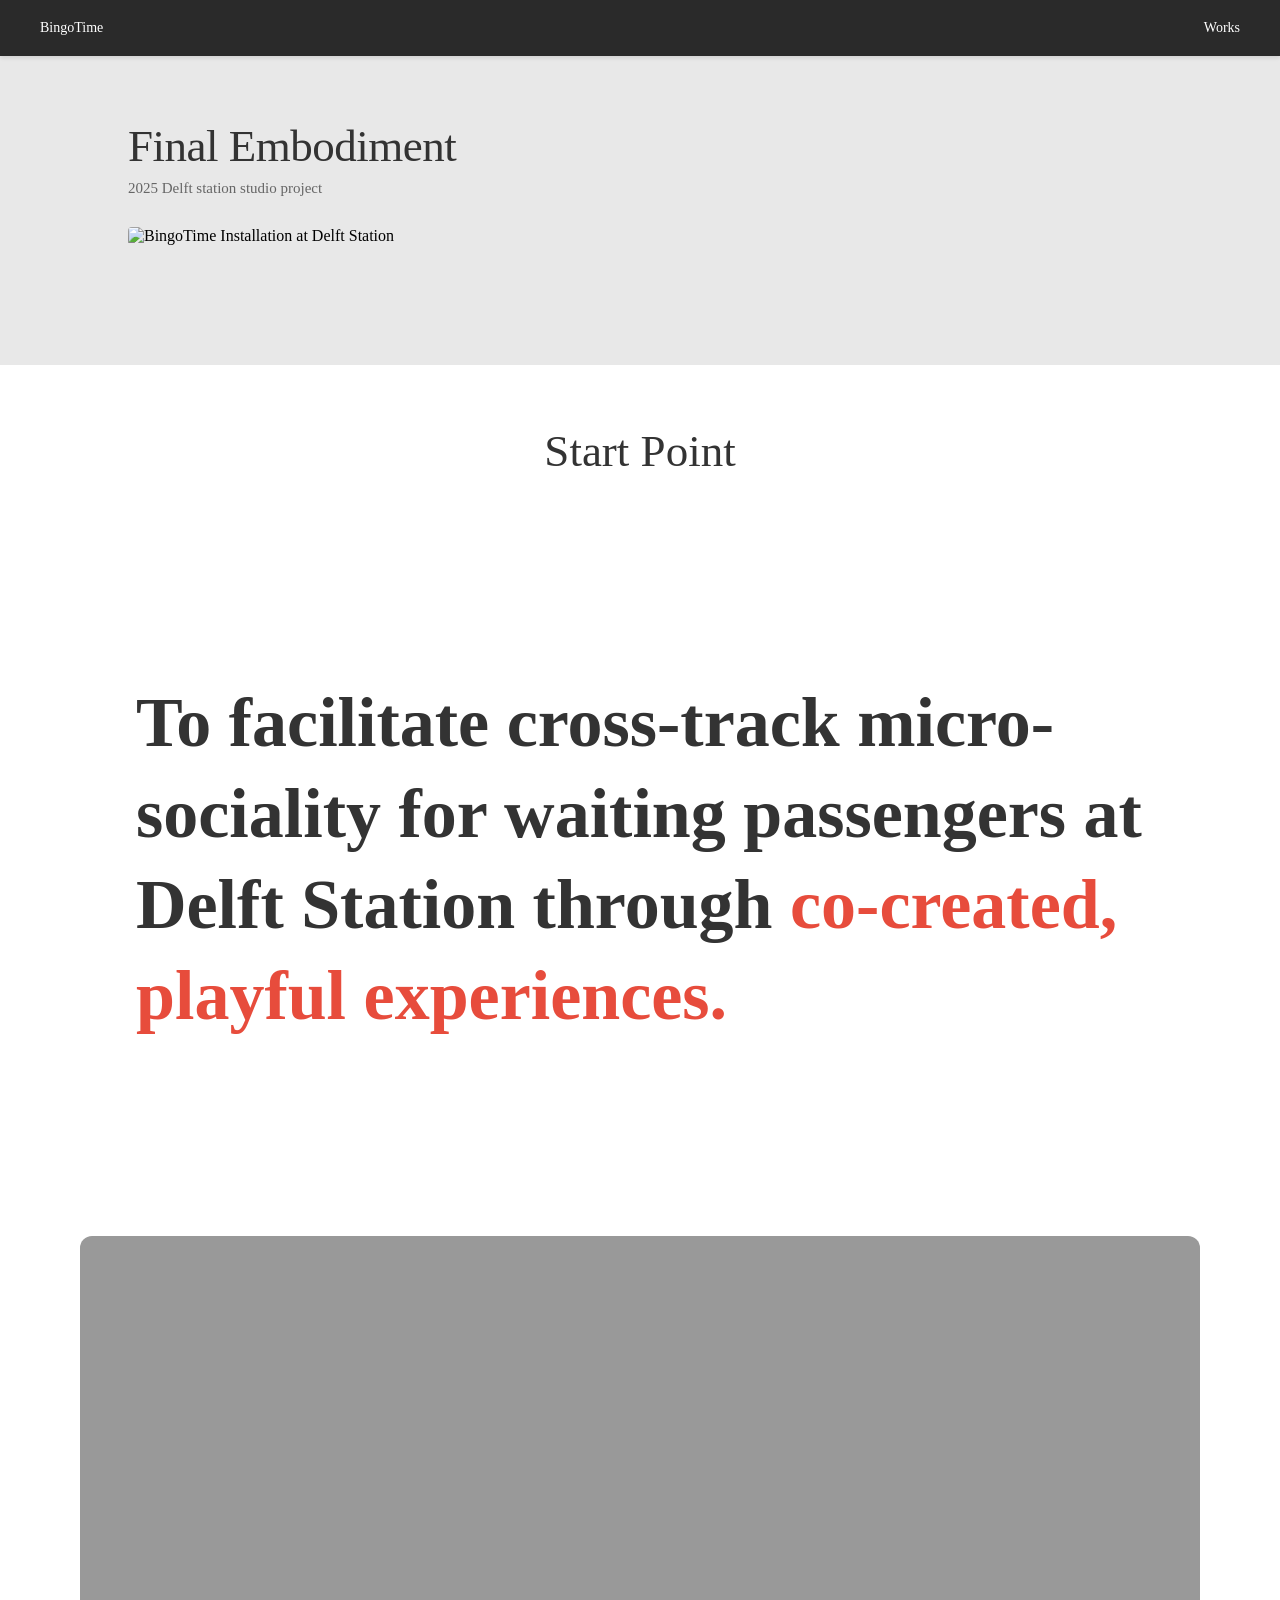
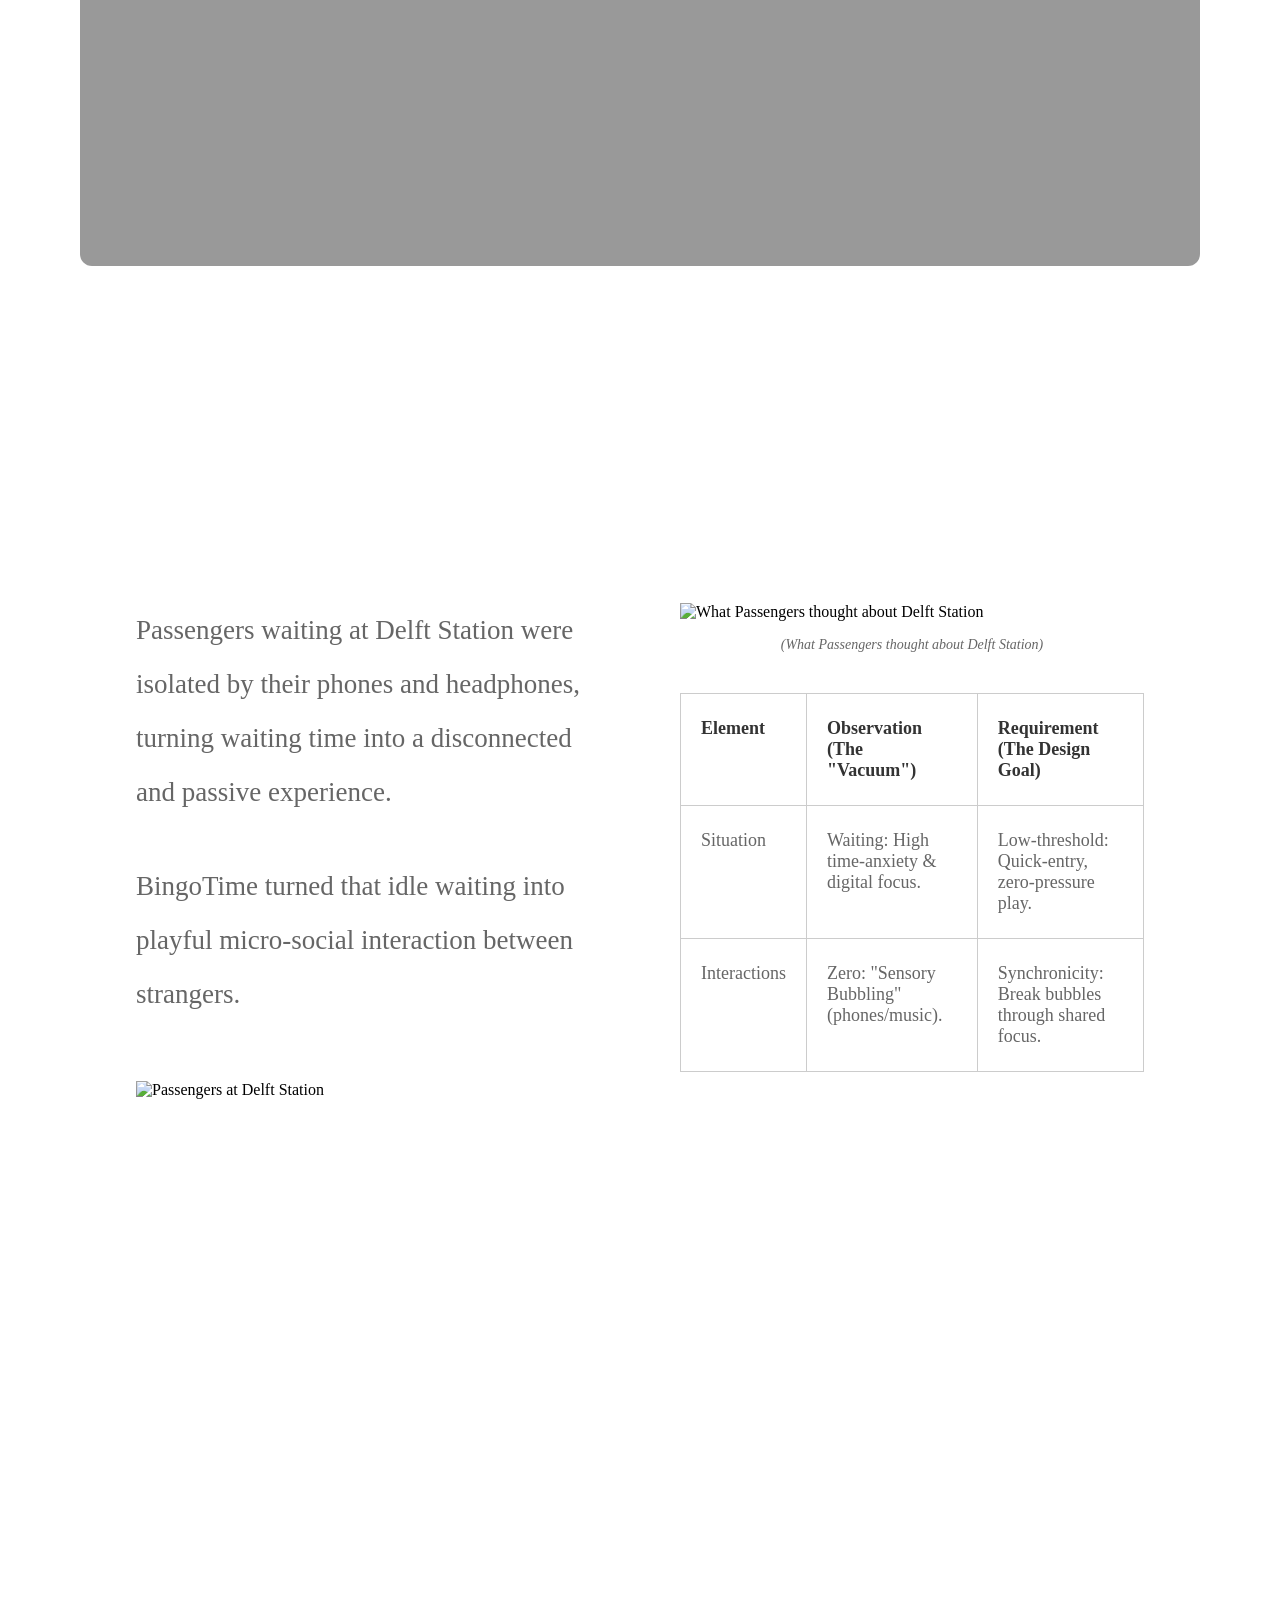
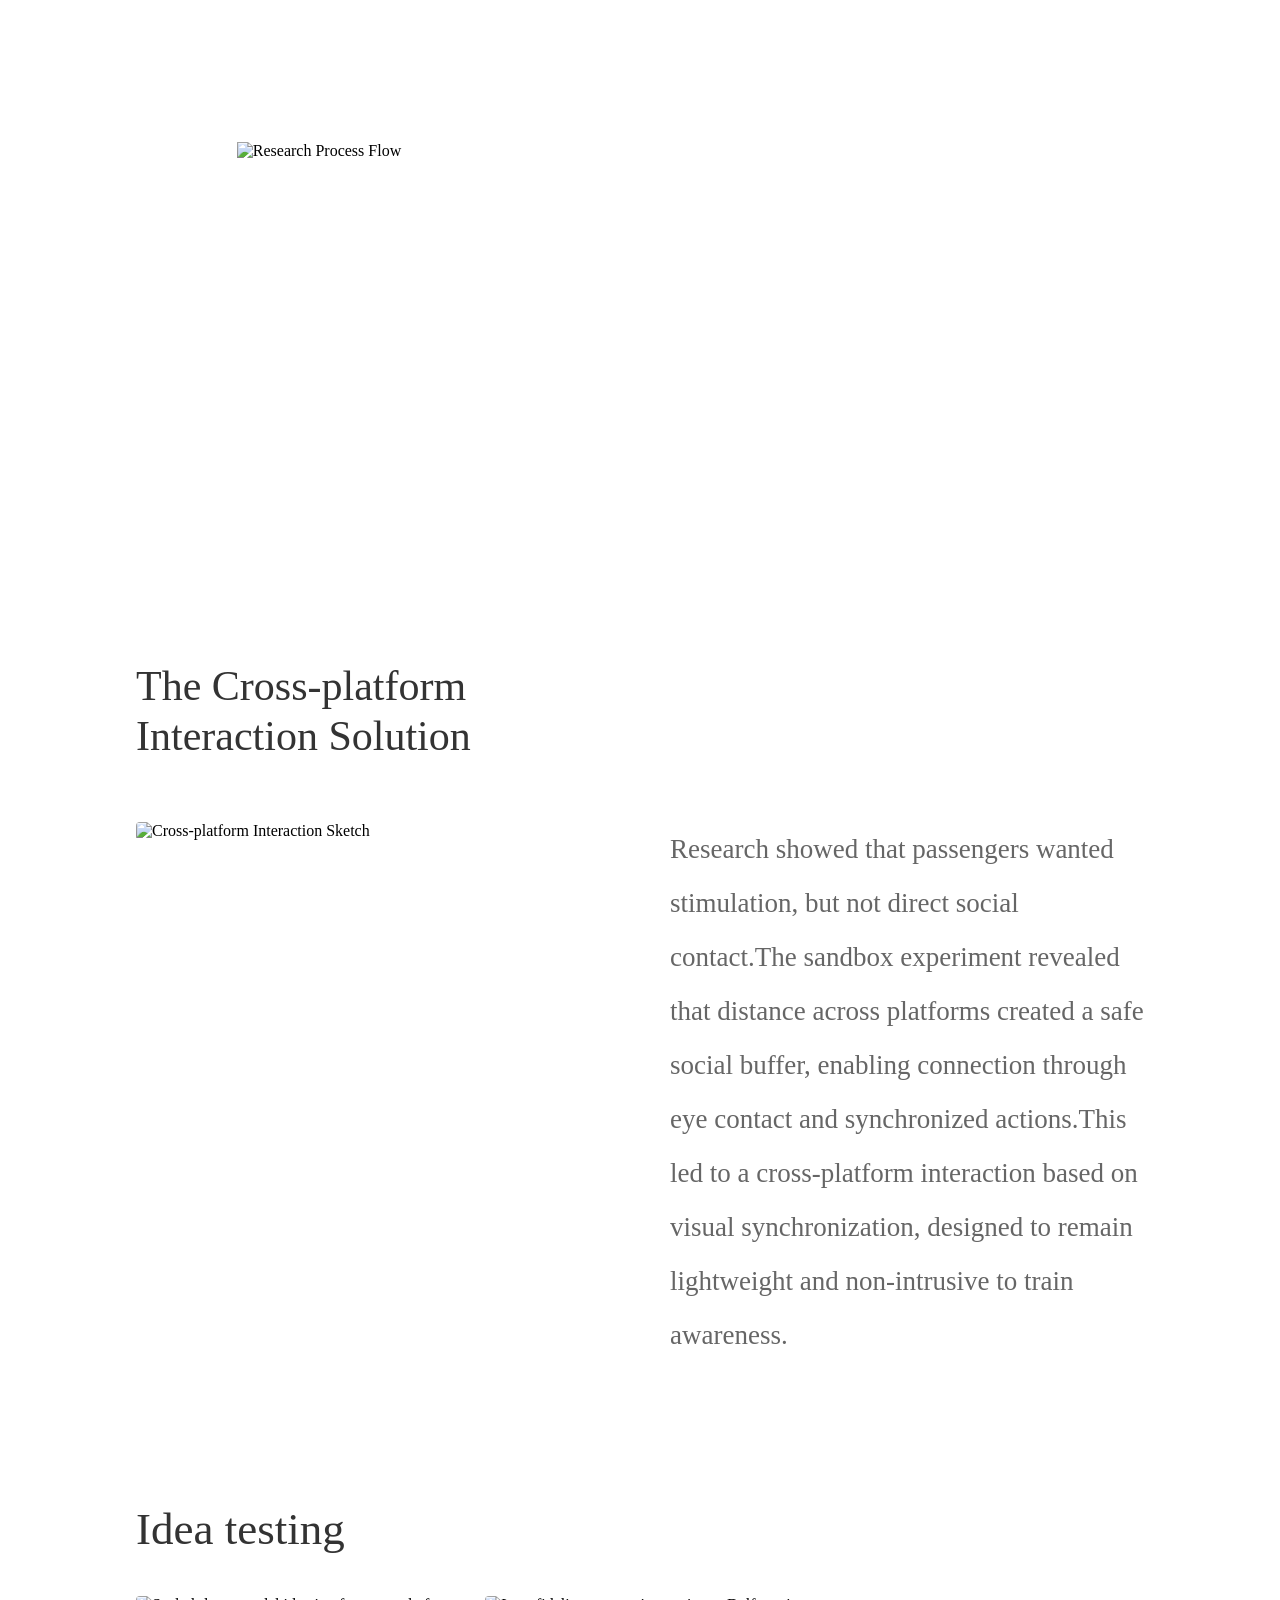
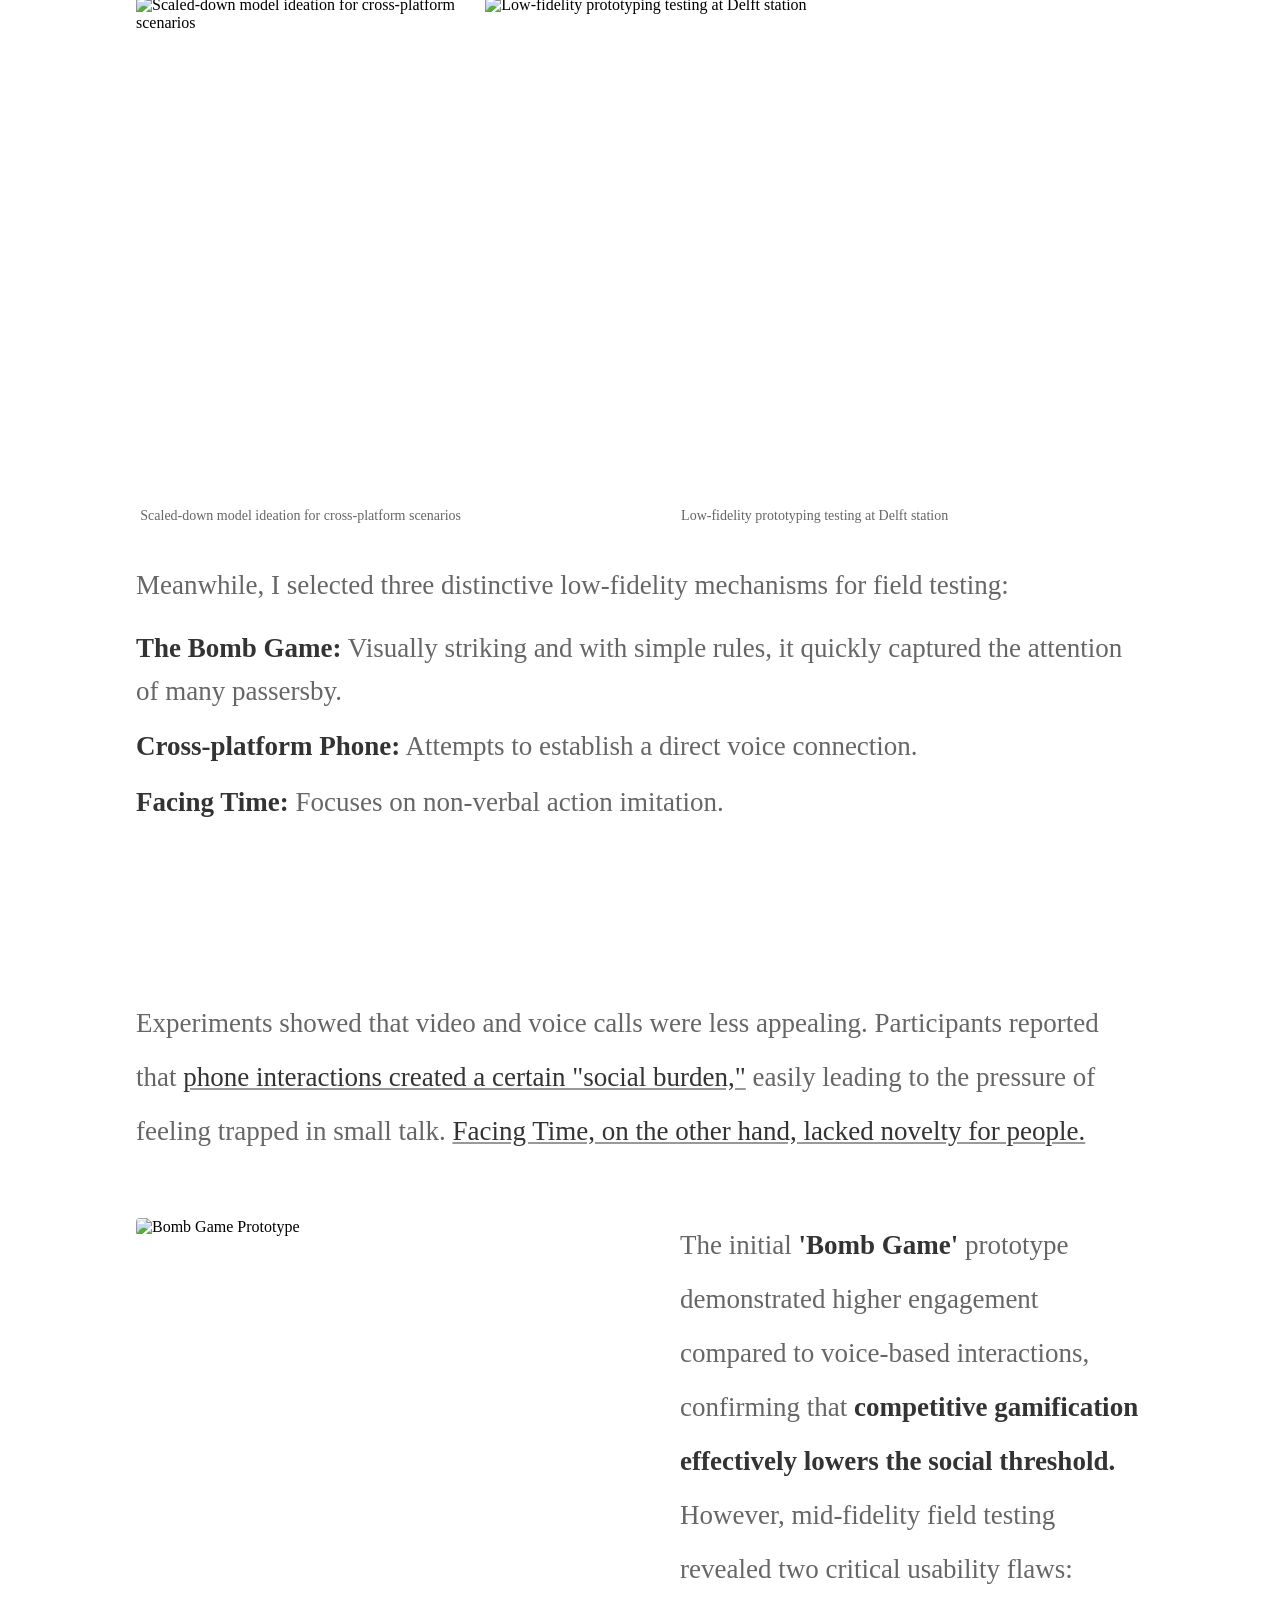
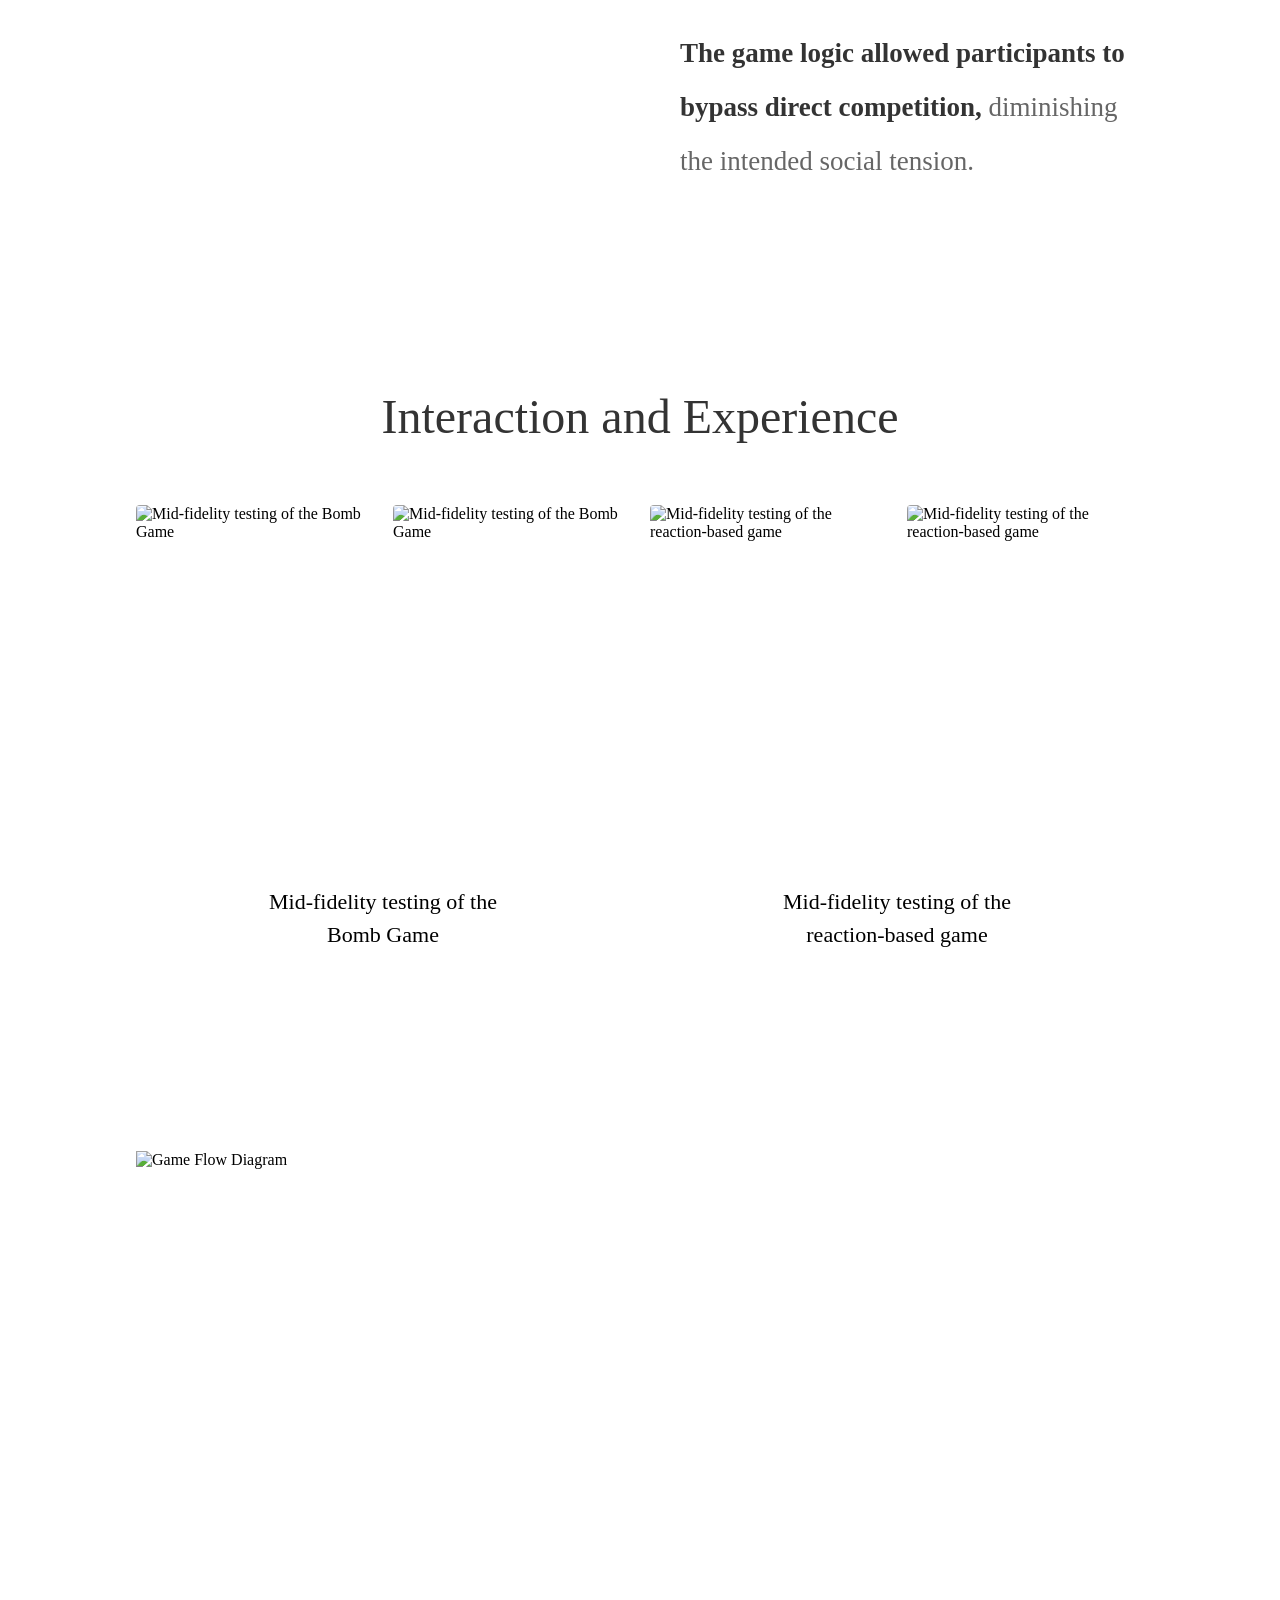
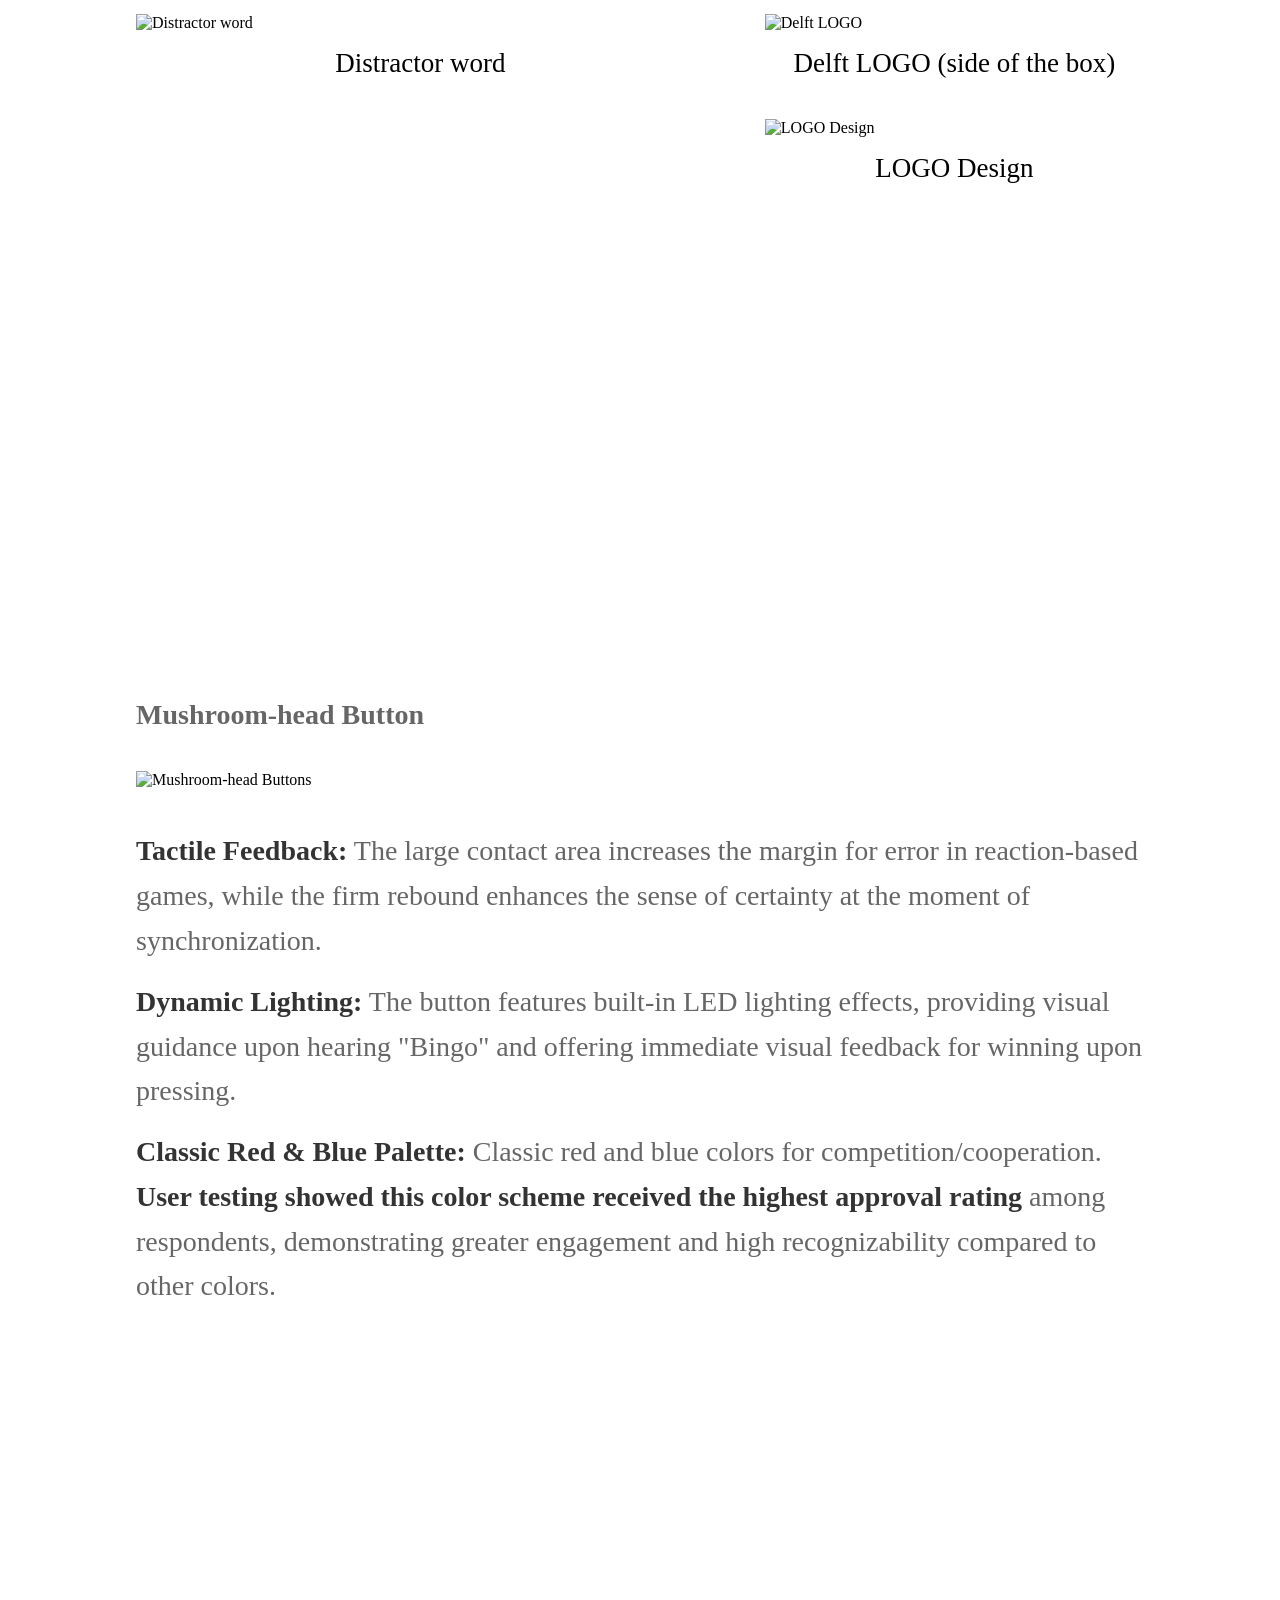
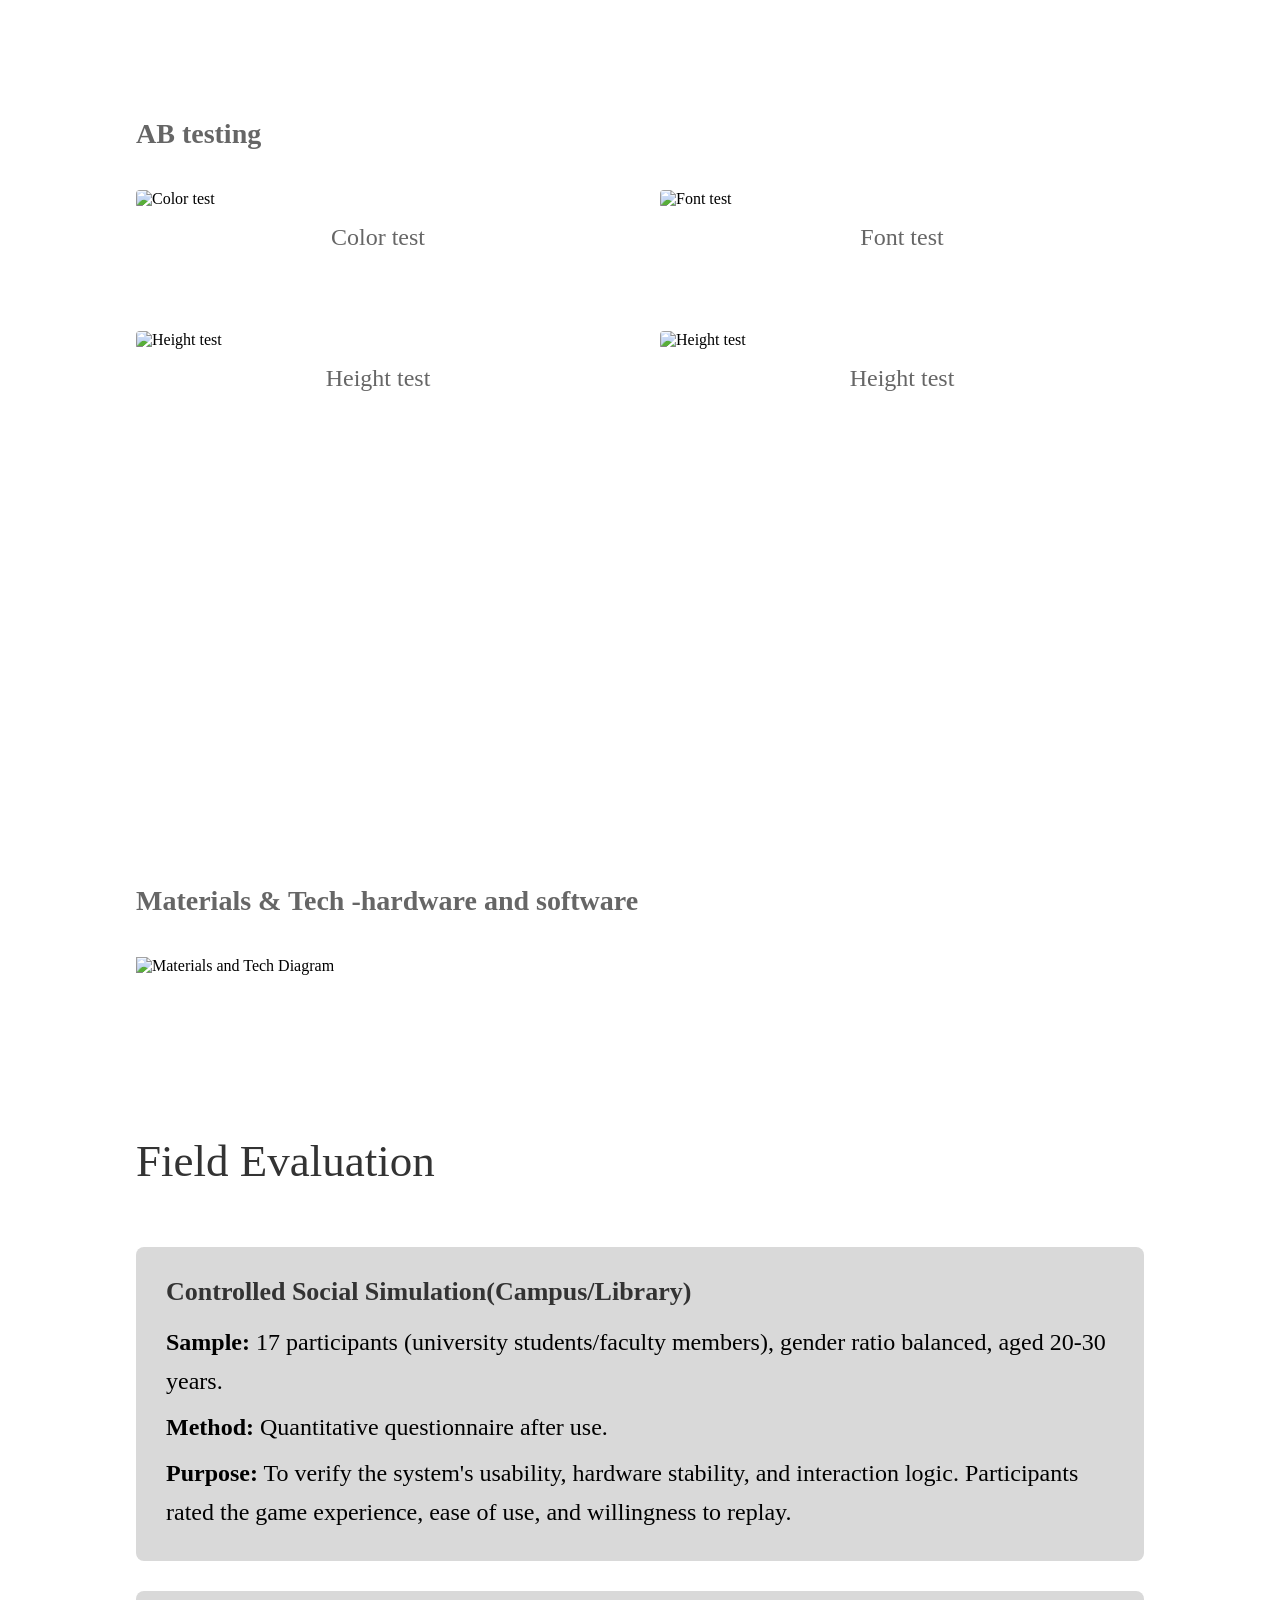
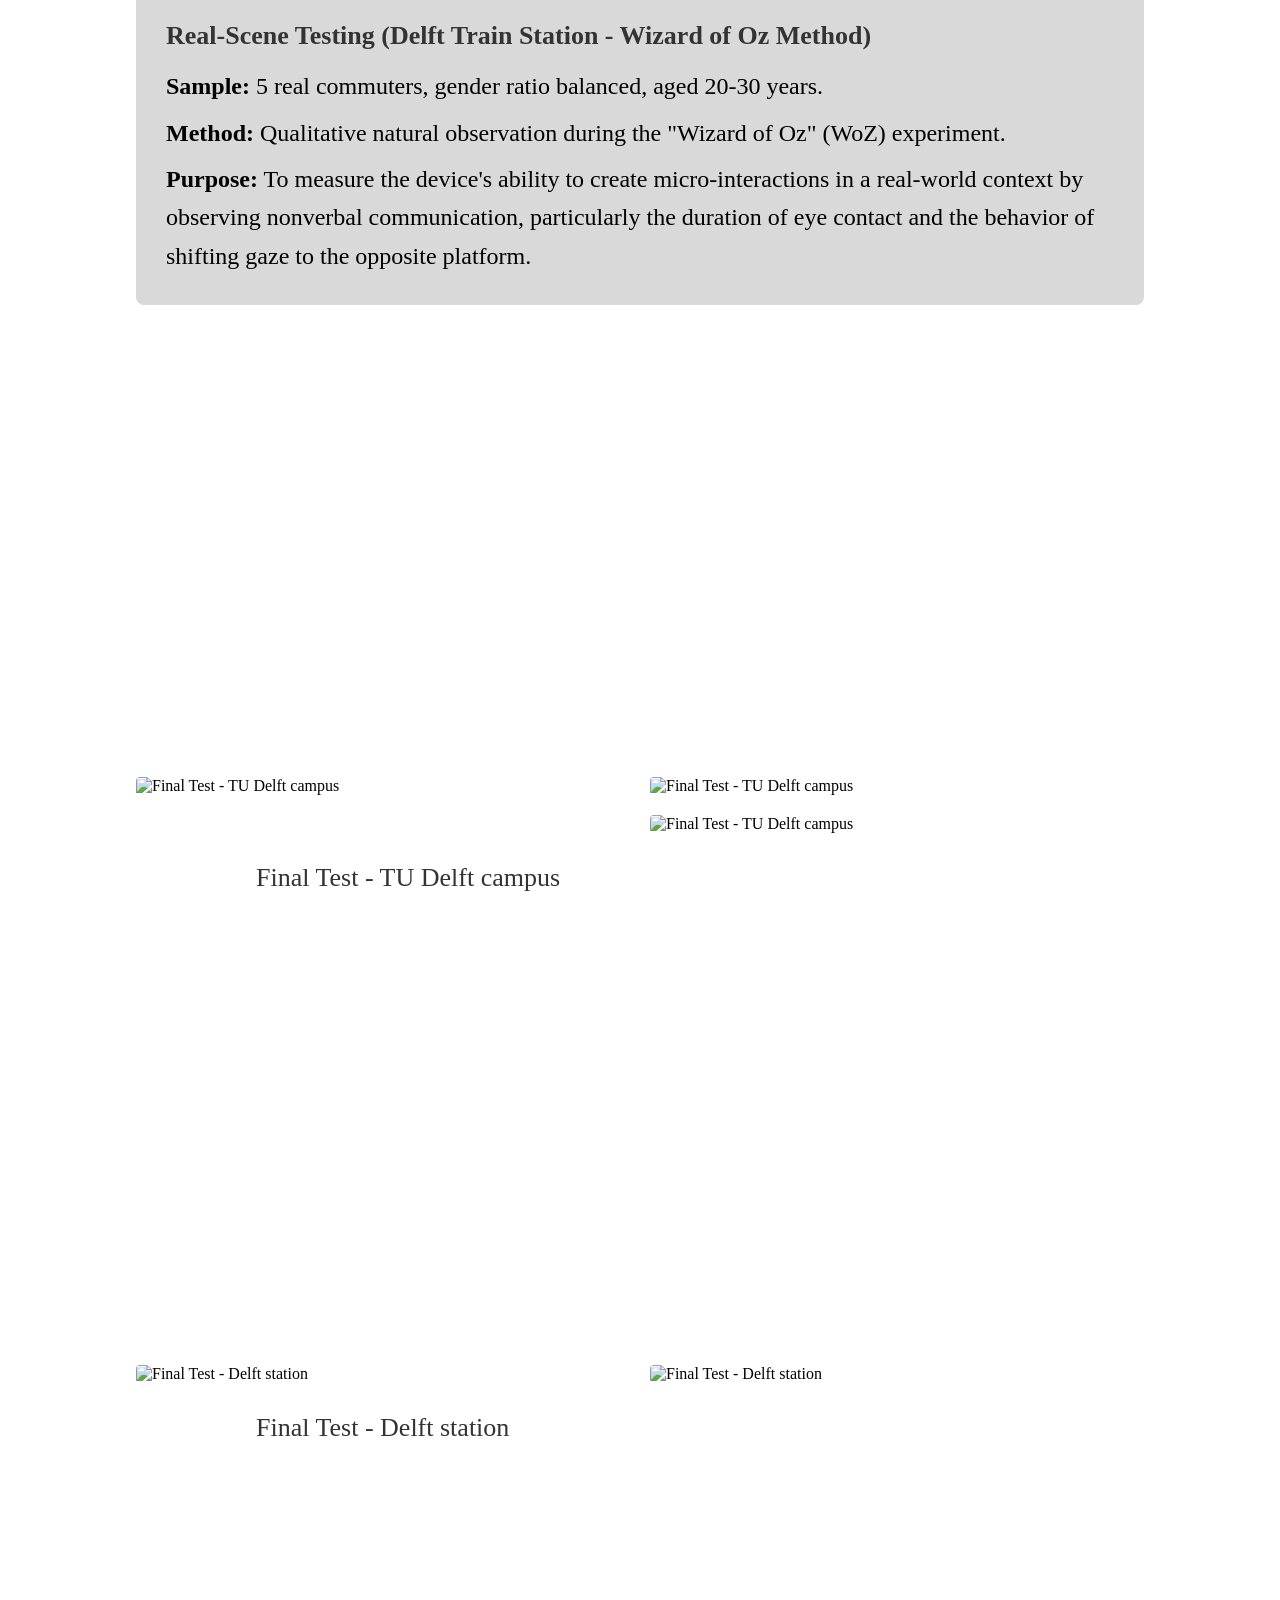
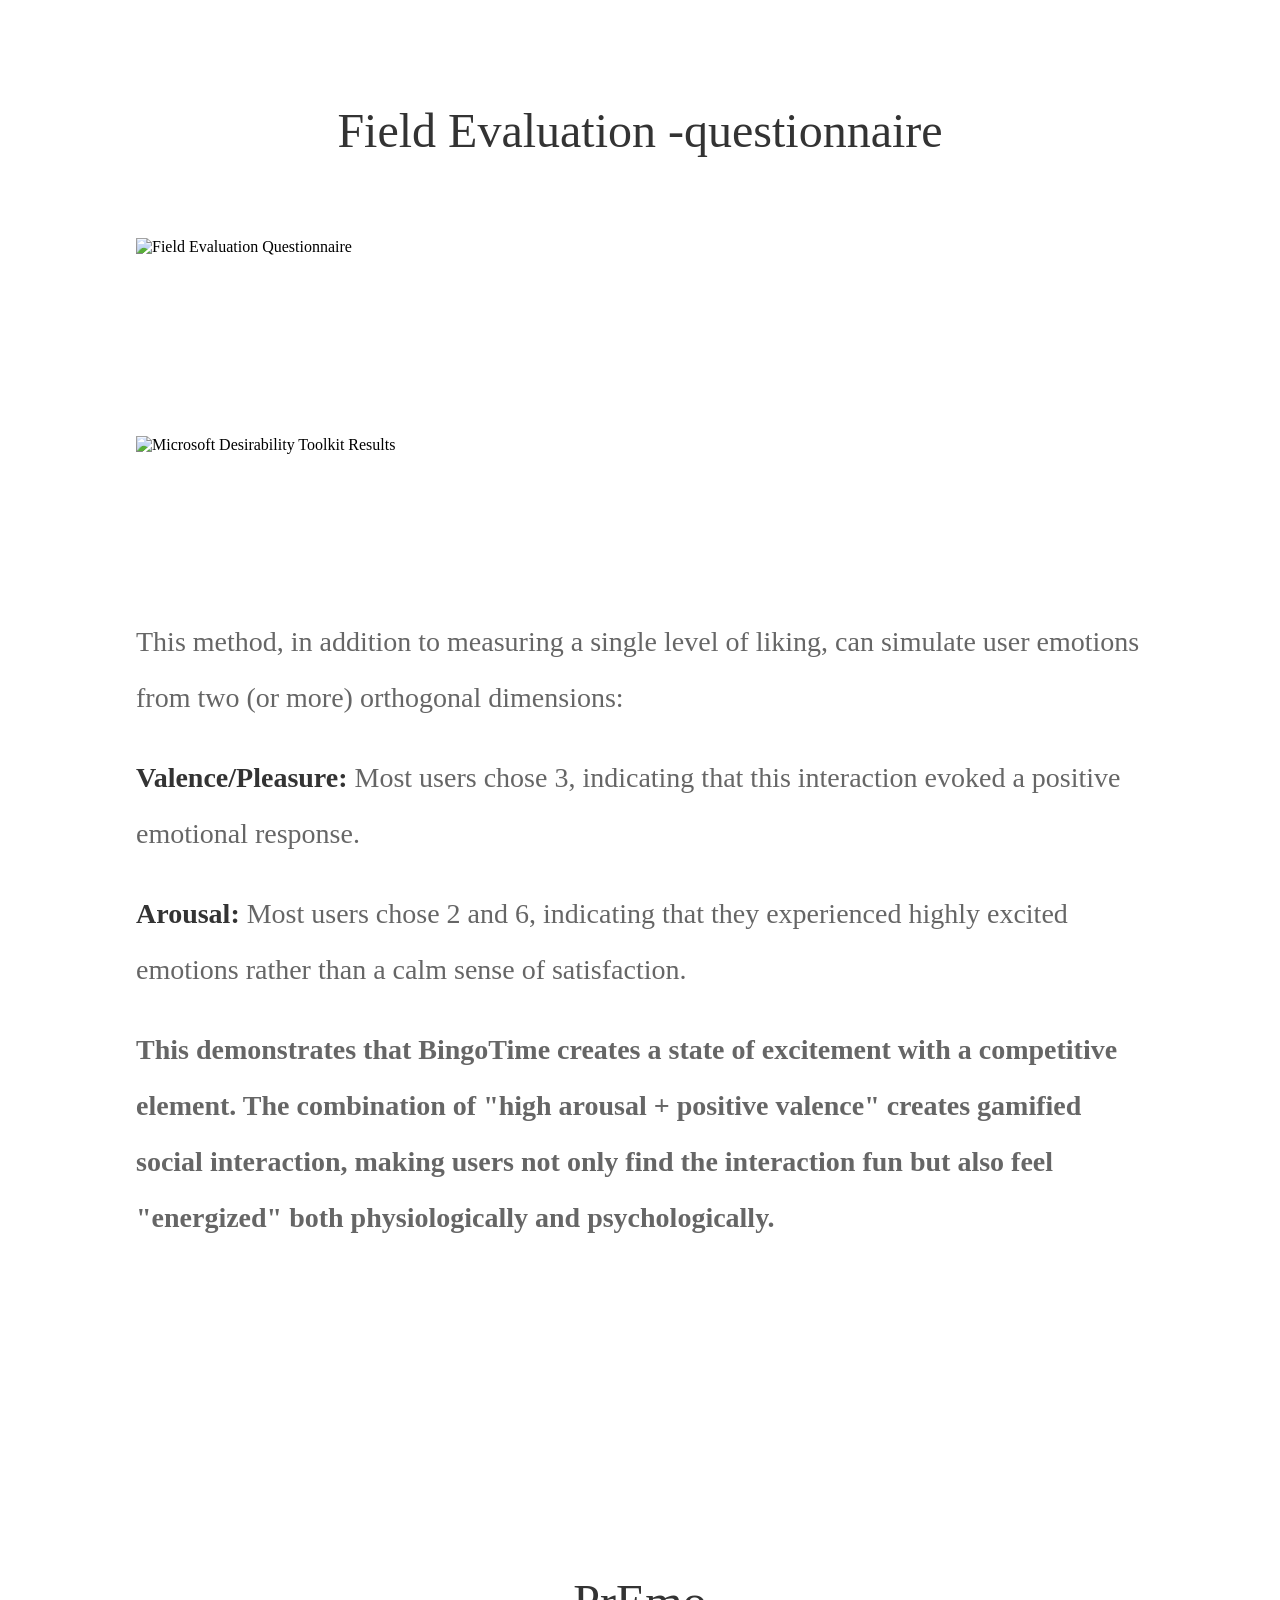
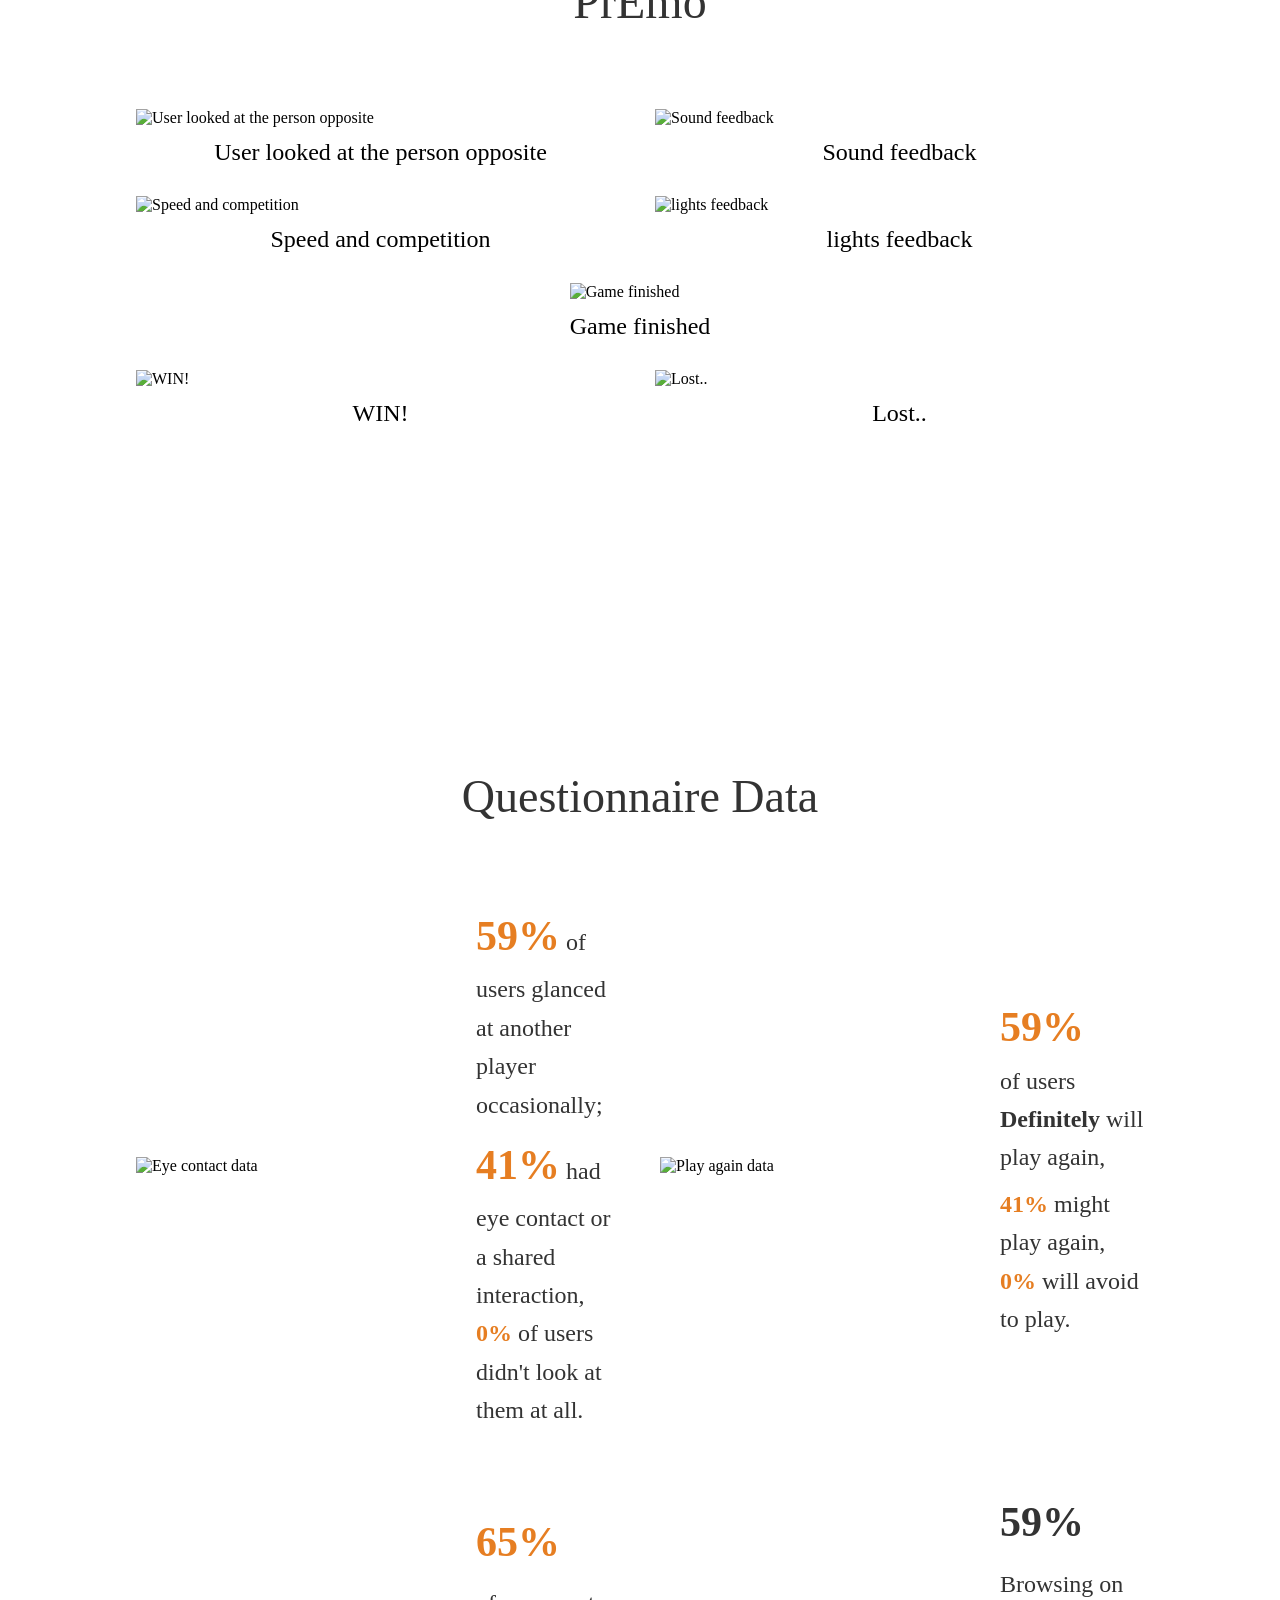
==== bingoTime.html @ 16c54534 "Draft Portfolio Web" ====
<!DOCTYPE html>
<html lang="zh-CN">
<head>
    <meta charset="UTF-8">
    <meta name="viewport" content="width=device-width, initial-scale=1.0">
    <title>BingoTime - Yanqi Wang</title>
    <link rel="stylesheet" href="./css/common.css">
    <link rel="stylesheet" href="css/bingoTime.css">
</head>
<body>
    <header class="header">
        <div class="header-left"><a href="index.html">BingoTime</a></div>
        <div class="header-right">Works</div>
    </header>

    <main class="bingo-main">
        <div class="bingo-hero">
            <h1 class="bingo-title">Final Embodiment</h1>
            <p class="bingo-subtitle">2025 Delft station studio project</p>
            <div class="bingo-image">
                <img src="img/bingoTime/1.png" alt="BingoTime Installation at Delft Station">
            </div>
        </div>

        <section class="section">
            <div class="cont">
                <p class="start-point-label">Start Point</p>
                <!-- <div class="img-cont">
                   <img src="img/bingoTime/font1.png" alt="BingoTime Installation at Delft Station">

                </div> -->
                <p class="start-point-text">
                    To facilitate cross-track micro-sociality for waiting passengers at Delft Station through <span class="highlight">co-created, playful experiences.</span>
                </p>
            </div>
        </section>

        <section class="video-section">
            <div class="cont">
                <div class="video-wrapper">
                    <iframe src="https://www.youtube.com/embed/WzDKm0kmKqQ" title="YouTube video player" frameborder="0" allow="accelerometer; autoplay; clipboard-write; encrypted-media; gyroscope; picture-in-picture; web-share" allowfullscreen></iframe>
                </div>
            </div>
        </section>

        <section class="research-section">
            <div class="cont">
                <!-- 左右布局 -->
                <div class="research-wrapper">
                    <!-- 左边：上面文字下面图片 -->
                    <div class="research-left">
                        <div class="top-text">
                            <p class="research-text">Passengers waiting at Delft Station were isolated by their phones and headphones, turning waiting time into a disconnected and passive experience.</p>
                            <p class="research-text">BingoTime turned that idle waiting into playful micro-social interaction between strangers.</p>
                        </div>
                        <div class="bottom-image">
                            <img src="img/bingoTime/3.png" alt="Passengers at Delft Station">
                        </div>
                    </div>
                    <!-- 右边：上面图片下面表格 -->
                    <div class="research-right">
                        <div class="top-image">
                            <img src="img/bingoTime/2.png" alt="What Passengers thought about Delft Station">
                            <p class="sketch-caption">(What Passengers thought about Delft Station)</p>
                        </div>
                        <div class="bottom-table">
                            <table class="research-table">
                                <thead>
                                    <tr>
                                        <th>Element</th>
                                        <th>Observation (The "Vacuum")</th>
                                        <th>Requirement (The Design Goal)</th>
                                    </tr>
                                </thead>
                                <tbody>
                                    <tr>
                                        <td>Situation</td>
                                        <td>Waiting: High time-anxiety & digital focus.</td>
                                        <td>Low-threshold: Quick-entry, zero-pressure play.</td>
                                    </tr>
                                    <tr>
                                        <td>Interactions</td>
                                        <td>Zero: "Sensory Bubbling" (phones/music).</td>
                                        <td>Synchronicity: Break bubbles through shared focus.</td>
                                    </tr>
                                </tbody>
                            </table>
                        </div>
                    </div>
                </div>
            </div>
        </section>

        <section class="process-section">
            <div class="cont">
                <div class="process-flow">
                    <img src="img/bingoTime/3-1.png" alt="Research Process Flow">
                </div>
            </div>
        </section>

        <section class="section">
            <div class="cont">
                <h2 class="solution-title">The Cross-platform<br>Interaction Solution</h2>
                <div class="solution-content">
                    <div class="solution-image">
                        <img src="img/bingoTime/4.png" alt="Cross-platform Interaction Sketch">
                    </div>
                    <div class="solution-text">
                        <p>
                            Research showed that passengers wanted stimulation, but not direct social contact.The sandbox experiment revealed that distance across platforms created a safe social buffer, enabling connection through eye contact and synchronized actions.This led to a cross-platform interaction based on visual synchronization, designed to remain lightweight and non-intrusive to train awareness.
                        </p>
                      </div>
                </div>
            </div>
        </section>

        <section class="testing-section">
            <div class="cont">
                <h2 class="testing-title">Idea testing</h2>
                <div class="testing-images">
                    <div class="testing-image-item">
                        <img src="img/bingoTime/5.png" alt="Scaled-down model ideation for cross-platform scenarios">
                        <p class="testing-caption">Scaled-down model ideation for cross-platform scenarios</p>
                    </div>
                    <div class="testing-image-item">
                        <img src="img/bingoTime/6.png" alt="Low-fidelity prototyping testing at Delft station">
                        <p class="testing-caption">Low-fidelity prototyping testing at Delft station</p>
                    </div>
                </div>
                <div class="testing-text">
                    <p>Meanwhile, I selected three distinctive low-fidelity mechanisms for field testing:</p>
                    <p><strong>The Bomb Game:</strong> Visually striking and with simple rules, it quickly captured the attention of many passersby.</p>
                    <p><strong>Cross-platform Phone:</strong> Attempts to establish a direct voice connection.</p>
                    <p><strong>Facing Time:</strong> Focuses on non-verbal action imitation.</p>
                </div>
            </div>
        </section>

        <section class="experiment-section">
            <div class="cont">
                <div class="experiment-intro">
                    <p>Experiments showed that video and voice calls were less appealing. Participants reported that <span class="highlight">phone interactions created a certain "social burden,"</span> easily leading to the pressure of feeling trapped in small talk. <span class="highlight">Facing Time, on the other hand, lacked novelty for people.</span></p>
                </div>
                <div class="experiment-content">
                    <div class="experiment-image">
                        <img src="img/bingoTime/7.png" alt="Bomb Game Prototype">
                    </div>
                    <div class="experiment-text">
                        <p>The initial <strong>'Bomb Game'</strong> prototype demonstrated higher engagement compared to voice-based interactions, confirming that <strong>competitive gamification effectively lowers the social threshold.</strong> However, mid-fidelity field testing revealed two critical usability flaws:</p>
                        <p><strong>The game logic allowed participants to bypass direct competition,</strong> diminishing the intended social tension.</p>
                    </div>
                </div>
            </div>
        </section>

        <section class="interaction-section">
            <div class="cont">
                <h2 class="interaction-title">Interaction and Experience</h2>
                <div class="interaction-images">
                    <div class="interaction-image-item">
                        <img src="img/bingoTime/8.png" alt="Mid-fidelity testing of the Bomb Game">
                    </div>
                    <div class="interaction-image-item">
                        <img src="img/bingoTime/9.png" alt="Mid-fidelity testing of the Bomb Game">
                    </div>
                    <div class="interaction-image-item">
                        <img src="img/bingoTime/10.png" alt="Mid-fidelity testing of the reaction-based game">
                    </div>
                    <div class="interaction-image-item">
                        <img src="img/bingoTime/11.png" alt="Mid-fidelity testing of the reaction-based game">
                    </div>
                </div>
                <div class="interaction-captions">
                    <p class="interaction-caption">Mid-fidelity testing of the<br>Bomb Game</p>
                    <p class="interaction-caption">Mid-fidelity testing of the<br>reaction-based game</p>
                </div>
            </div>
        </section>

        <section class="flow-section">
            <div class="cont">
                <div class="flow-image">
                    <img src="img/bingoTime/11-5.png" alt="Game Flow Diagram">
                </div>
            </div>
        </section>

        <section class="design-section">
            <div class="cont">
                <div class="design-content">
                    <div class="design-left">
                        <img src="img/bingoTime/11-6.png" alt="Distractor word">
                        <p class="design-caption">Distractor word</p>
                    </div>
                    <div class="design-right">
                        <div class="design-right-top">
                            <img src="img/bingoTime/12.png" alt="Delft LOGO">
                            <p class="design-caption">Delft LOGO (side of the box)</p>
                        </div>
                        <div class="design-right-bottom">
                            <img src="img/bingoTime/13.png" alt="LOGO Design">
                            <p class="design-caption">LOGO Design</p>
                        </div>
                    </div>
                </div>
            </div>
        </section>

        <section class="button-section">
            <div class="cont">
                <h2 class="button-title">Mushroom-head Button</h2>
                <div class="button-images">
                    <div class="button-image-main">
                        <img src="img/bingoTime/14.png" alt="Mushroom-head Buttons">
                        <!-- <p class="button-link">Button amazon link</p> -->
                    </div>
                    <!-- <div class="button-image-side">
                        <img src="img/bingoTime/15.png" alt="Lighting and Tactile Feedback">
                    </div> -->
                </div>
                <div class="button-text">
                    <p><strong>Tactile Feedback:</strong> The large contact area increases the margin for error in reaction-based games, while the firm rebound enhances the sense of certainty at the moment of synchronization.</p>
                    <p><strong>Dynamic Lighting:</strong> The button features built-in LED lighting effects, providing visual guidance upon hearing "Bingo" and offering immediate visual feedback for winning upon pressing.</p>
                    <p><strong>Classic Red & Blue Palette:</strong> Classic red and blue colors for competition/cooperation. <strong>User testing showed this color scheme received the highest approval rating</strong> among respondents, demonstrating greater engagement and high recognizability compared to other colors.</p>
                </div>
            </div>
        </section>

        <section class="abtesting-section">
            <div class="cont">
                <h2 class="abtesting-title">AB testing</h2>
                <div class="abtesting-grid">
                    <div class="abtesting-item">
                        <img src="img/bingoTime/15.png" alt="Color test">
                        <p class="abtesting-caption">Color test</p>
                    </div>
                    <div class="abtesting-item">
                        <img src="img/bingoTime/16.png" alt="Font test">
                        <p class="abtesting-caption">Font test</p>
                    </div>
                    <div class="abtesting-item">
                        <img src="img/bingoTime/17.png" alt="Height test">
                        <p class="abtesting-caption">Height test</p>
                    </div>
                    <div class="abtesting-item">
                        <img src="img/bingoTime/18.png" alt="Height test">
                        <p class="abtesting-caption">Height test</p>
                    </div>
                </div>
            </div>
        </section>

        <section class="tech-section">
            <div class="cont">
                <h2 class="tech-title">Materials & Tech -hardware and software</h2>
                <div class="tech-image">
                    <img src="img/bingoTime/19.png" alt="Materials and Tech Diagram">
                </div>
            </div>
        </section>

        <section class="evaluation-section">
            <div class="cont">
                <h2 class="evaluation-title">Field Evaluation</h2>
                <div class="evaluation-cards">
                    <div class="evaluation-card">
                        <h3 class="evaluation-card-title">Controlled Social Simulation(Campus/Library)</h3>
                        <p><strong>Sample:</strong> 17 participants (university students/faculty members), gender ratio balanced, aged 20-30 years.</p>
                        <p><strong>Method:</strong> Quantitative questionnaire after use.</p>
                        <p><strong>Purpose:</strong> To verify the system's usability, hardware stability, and interaction logic. Participants rated the game experience, ease of use, and willingness to replay.</p>
                    </div>
                    <div class="evaluation-card">
                        <h3 class="evaluation-card-title">Real-Scene Testing (Delft Train Station - Wizard of Oz Method)</h3>
                        <p><strong>Sample:</strong> 5 real commuters, gender ratio balanced, aged 20-30 years.</p>
                        <p><strong>Method:</strong> Qualitative natural observation during the "Wizard of Oz" (WoZ) experiment.</p>
                        <p><strong>Purpose:</strong> To measure the device's ability to create micro-interactions in a real-world context by observing nonverbal communication, particularly the duration of eye contact and the behavior of shifting gaze to the opposite platform.</p>
                    </div>
                </div>
            </div>
        </section>

        <section class="finaltest-section">
            <div class="cont">
                <div class="finaltest-grid">
                    <div class="finaltest-item finaltest-item-large">
                        <img src="img/bingoTime/20.png" alt="Final Test - TU Delft campus">
                    </div>
                    <div class="finaltest-item">
                        <img src="img/bingoTime/21.png" alt="Final Test - TU Delft campus">
                    </div>
                    <div class="finaltest-item">
                        <img src="img/bingoTime/22.png" alt="Final Test - TU Delft campus">
                    </div>
                </div>
                <p class="finaltest-caption">Final Test - TU Delft campus</p>
            </div>
        </section>

        <section class="stationtest-section">
            <div class="cont">
                <div class="stationtest-grid">
                    <div class="stationtest-item">
                        <img src="img/bingoTime/23.png" alt="Final Test - Delft station">
                    </div>
                    <div class="stationtest-item">
                        <img src="img/bingoTime/24.png" alt="Final Test - Delft station">
                    </div>
                </div>
                <p class="stationtest-caption">Final Test - Delft station</p>
            </div>
        </section>

        <section class="questionnaire-section">
            <div class="cont">
                <h2 class="questionnaire-title">Field Evaluation -questionnaire</h2>
                <div class="questionnaire-image">
                    <img src="img/bingoTime/25.png" alt="Field Evaluation Questionnaire">
                </div>
                <div class="questionnaire-image-second">
                    <img src="img/bingoTime/26.png" alt="Microsoft Desirability Toolkit Results">
                </div>
            </div>
        </section>

        <section class="emotion-section">
            <div class="cont">
                <div class="emotion-text">
                    <p>This method, in addition to measuring a single level of liking, can simulate user emotions from two (or more) orthogonal dimensions:</p>
                    <p><strong>Valence/Pleasure:</strong> Most users chose 3, indicating that this interaction evoked a positive emotional response.</p>
                    <p><strong>Arousal:</strong> Most users chose 2 and 6, indicating that they experienced highly excited emotions rather than a calm sense of satisfaction.</p>
                    <p class="emotion-highlight">This demonstrates that BingoTime creates a state of excitement with a competitive element. The combination of "high arousal + positive valence" creates gamified social interaction, making users not only find the interaction fun but also feel "energized" both physiologically and psychologically.</p>
                </div>
            </div>
        </section>

        <section class="premo-section">
            <div class="cont">
                <h2 class="premo-title">PrEmo</h2>
                <div class="premo-grid">
                    <div class="premo-item">
                        <img src="img/bingoTime/p1.png" alt="User looked at the person opposite">
                        <p class="premo-caption">User looked at the person opposite</p>
                    </div>
                    <div class="premo-item">
                        <img src="img/bingoTime/p2.png" alt="Sound feedback">
                        <p class="premo-caption">Sound feedback</p>
                    </div>
                    <div class="premo-item">
                        <img src="img/bingoTime/p3.png" alt="Speed and competition">
                        <p class="premo-caption">Speed and competition</p>
                    </div>
                    <div class="premo-item">
                        <img src="img/bingoTime/p4.png" alt="lights feedback">
                        <p class="premo-caption">lights feedback</p>
                    </div>
                    <div class="premo-item premo-item-full">
                        <img src="img/bingoTime/p5.png" alt="Game finished">
                        <p class="premo-caption">Game finished</p>
                    </div>
                    <div class="premo-item">
                        <img src="img/bingoTime/p6.png" alt="WIN!">
                        <p class="premo-caption">WIN!</p>
                    </div>
                    <div class="premo-item">
                        <img src="img/bingoTime/p7.png" alt="Lost..">
                        <p class="premo-caption">Lost..</p>
                    </div>
                </div>
            </div>
        </section>

        <section class="data-section">
            <div class="cont">
                <h2 class="data-title">Questionnaire Data</h2>
                <div class="data-grid">
                    <div class="data-item">
                        <div class="data-chart">
                            <img src="img/bingoTime/q1.png" alt="Eye contact data">
                        </div>
                        <div class="data-text">
                            <p><span class="data-percent">59%</span> of users glanced at another player occasionally;</p>
                            <p><span class="data-percent">41%</span> had eye contact or a shared interaction, <span class="data-percent-mid">0%</span> of users didn't look at them at all.</p>
                        </div>
                    </div>
                    <div class="data-item">
                        <div class="data-chart">
                            <img src="img/bingoTime/q2.png" alt="Play again data">
                        </div>
                        <div class="data-text">
                            <p><span class="data-percent">59%</span> <br/>of users <strong>Definitely</strong> will play again,</p>
                            <p><span class="data-percent-mid">41%</span> might play again, <span class="data-percent-mid">0%</span> will avoid to play.</p>
                        </div>
                    </div>
                    <div class="data-item">
                        <div class="data-chart">
                            <img src="img/bingoTime/q3.png" alt="Rounds data">
                        </div>
                        <div class="data-text">
                            <p><span class="data-percent">65%</span></p>
                            <p>of user wants to play 2-3 rounds at one time.</p>
                        </div>
                    </div>
                    <div class="data-item">
                        <div class="data-chart">
                            <img src="img/bingoTime/q4.png" alt="Smartphone data">
                        </div>
                        <div class="data-text">
                            <p><span class="data-percent data-percent-dark">59%</span></p>
                            <p>Browsing on their smartphone before the game.</p>
                        </div>
                    </div>
                    <div class="data-item">
                        <div class="data-chart">
                            <img src="img/bingoTime/q5.png" alt="Distracting words data">
                        </div>
                        <div class="data-text">
                            <p><span class="data-percent">47%</span></p>
                            <p>Thinks <strong>8</strong> distracting words are too many.</p>
                        </div>
                    </div>
                    <div class="data-item">
                        <div class="data-chart">
                            <img src="img/bingoTime/q6.png" alt="Waiting time data">
                        </div>
                        <div class="data-text">
                            <p><span class="data-percent">76%</span></p>
                            <p>of users felt that waiting time passed faster than usual.</p>
                        </div>
                    </div>
                    <div class="data-item">
                        <div class="data-chart">
                            <img src="img/bingoTime/q7.png" alt="Travel affect data">
                        </div>
                        <div class="data-text">
                            <p><span class="data-percent">100%</span></p>
                            <p>of user felt it did not affect their travel.</p>
                        </div>
                    </div>
                    <div class="data-item">
                        <div class="data-chart">
                            <img src="img/bingoTime/q8.png" alt="Play again data 2">
                        </div>
                        <div class="data-text">
                            <p><span class="data-percent">59%</span> <br/>of users <strong>Definitely</strong> will play again,</p>
                            <p><span class="data-percent-mid">41%</span> might play again, <span class="data-percent-mid">0%</span> will avoid to play.</p>
                        </div>
                    </div>
                    <div class="data-item">
                        <div class="data-chart">
                            <img src="img/bingoTime/q9.png" alt="Rounds data">
                        </div>
                        <div class="data-text">
                            <p><span class="data-percent">65%</span></p>
                            <p>of user wants to play 2-3 rounds at one time.</p>
                        </div>
                    </div>
                    <div class="data-item">
                        <div class="data-chart">
                            <img src="img/bingoTime/q10.png" alt="NPS Score">
                        </div>
                        <div class="data-text">
                            <p><span class="data-percent">Score 35</span></p>
                            <p>Rule complexity (NPS) value definition: 35, in the NPS standard, a score >0 is excellent, and a score >30 means "Great".</p>
                        </div>
                    </div>
                </div>
            </div>
        </section>

        <section class="words-section">
            <div class="cont">
                <h2 class="words-title">Playful & Competitive</h2>
                <p class="words-subtitle">Words that best describe their experience</p>
                <div class="words-image">
                    <img src="img/bingoTime/z1.png" alt="Words that best describe their experience">
                </div>
            </div>
        </section>

        <section class="rating-section">
            <div class="cont">
                <div class="rating-content">
                    <div class="rating-chart">
                        <img src="img/bingoTime/z2.png" alt="Semantic differential scale ratings">
                    </div>
                    <div class="rating-text">
                        <p>BingoTime's design successfully combines the professionalism of public facilities with the <strong>fun of gaming</strong> (fun factor: 6.82). Furthermore, the high replay rate of 59% and players' demand for multiple rounds of interaction suggest that this design has the potential to <strong>become a social intervention tool</strong>, improving the desolate atmosphere of train stations.</p>
                    </div>
                </div>
            </div>
        </section>
    </main>

    <footer class="bingo-footer">
        <div class="footer-image">
            <img src="img/bingoTime/footer.png" alt="BingoTime Footer">
        </div>
    </footer>
</body>
</html>
---- css/common.css ----
*{
    margin: 0;
    padding: 0;
    box-sizing: border-box;
}
a {
    text-decoration: none;
}
.section {
    /* min-height: 100vh; */
    /* display: flex; */
   
    padding: 60px 80px;
    background-color: #fff;
}

.cont {
    max-width: 1100px;
    margin: 0 auto 0 auto;
    width: 90%;
}
.img-cont {
   
}
.img-cont img {
    width: 100%;
    height: auto;
     
}
/* Header */
.header {
    display: flex;
    justify-content: space-between;
    align-items: center;
    padding: 20px 40px;
    background-color: #fff;
    position: fixed;
    top: 0;
    left: 0;
    right: 0;
    z-index: 100;
    box-shadow: 0 2px 4px rgba(0, 0, 0, 0.1);
}

.header-left {
    font-size: 14px;
    color: #333;
}
.header-left a {
    color: #fff;
}
.header-right {
    font-size: 14px;
    color: #333;
}
.center-section .cont{
       max-width: 1400px;
    margin: 0 auto;
    padding: 80px 0;
}
---- css/bingoTime.css ----
/* BingoTime Page Styles */
*{
    margin: 0;
    padding: 0;
    box-sizing: border-box;
}
body {
    background-color: #e8e8e8;
}
a{
    text-decoration: none;
}
.header {
    background-color: #2a2a2a;
    display: flex;
    justify-content: space-between;
    align-items: center;
    padding: 20px 40px;
}
.header-left a{
    color: #fff;
}
.header-left,
.header-right {
    color: #fff;
}

.bingo-main {
    flex: 1;
    width: 100%;
}

.bingo-hero {
    display: flex;
    flex-direction: column;
    padding: 120px 40px;
    max-width: 1800px;
    width: 90%;
    margin: 0 40px 0 auto;
}

.bingo-title {
    font-size: 45px;
    font-weight: 400;
    color: #333;
    margin-bottom: 8px;
    letter-spacing: -0.5px;
}

.bingo-subtitle {
    font-size: 15px;
    color: #666;
    margin-bottom: 30px;
}

.bingo-image {
    width: 100%;
    border-radius: 4px;
    overflow: hidden;
}

.bingo-image img {
    width: 100%;
    height: auto;
    display: block;
}

.section {
    /* min-height: 100vh; */
    /* display: flex; */
   
    padding: 60px 80px;
    background-color: #fff;
}

.cont {
    /* max-width: 1400px; */
    /* margin: 0 80px 0 auto; */
    /* width: 90%; */
}
.img-cont {
   
}
.img-cont img {
    width: 100%;
    height: auto;
     
}
.start-point-label {
    font-size: 45px;
    color: #333;
    margin-bottom: 200px;
    font-weight: 400;
    text-align: center;
}

.start-point-text {
    font-size: 70px;
    font-family: serif, Courier, monospace;
    line-height: 1.3;
    color: #333;
    text-align: left;
    font-weight: 600;
}

.start-point-text .highlight {
    color: #e74c3c;
}

.video-section {
    min-height: 100vh;
    display: flex;
    flex-direction: column;
    justify-content: center;
    align-items: center;
    padding: 60px 80px;
    background-color: #fff;
}

.video-section .cont {
    width: 100%;
    max-width: 1200px;
}

.video-wrapper {
    position: relative;
    width: 100%;
    padding-bottom: 56.25%;
    height: 0;
    overflow: hidden;
    background-color: #999;
    border-radius: 12px;
}

.video-wrapper iframe {
    position: absolute;
    top: 0;
    left: 0;
    width: 100%;
    height: 100%;
    border: none;
}

.research-section {
    min-height: 100vh;
    display: flex;
    flex-direction: column;
    justify-content: center;
    align-items: center;
    padding: 80px;
    background-color: #fff;
}

.research-wrapper {
    display: grid;
    grid-template-columns: 1fr 1fr;
    gap: 80px;
    align-items: start;
}

.research-left {
    display: flex;
    flex-direction: column;
    gap: 60px;
}

.research-right {
    display: flex;
    flex-direction: column;
    gap: 20px;
}

.top-text {
    display: flex;
    flex-direction: column;
    gap: 40px;
}

.top-image img {
    width: 100%;
    height: auto;
    display: block;
}

.sketch-caption {
    font-size: 14px;
    color: #666;
    text-align: center;
    font-style: italic;
    margin-top: 16px;
}

.bottom-image img {
    width: 100%;
    height: auto;
    display: block;
}

.research-text {
    font-size: 27px;
    line-height: 2;
    color: #666;
    font-weight: 400;
}

.research-table {
    width: 100%;
    border-collapse: collapse;
    font-size: 18px;
    margin-top: 20px;
}

.research-table th,
.research-table td {
    border: 1px solid #ccc;
    padding: 24px 20px;
    text-align: left;
    vertical-align: top;
}

.research-table th {
    /* background-color: #f5f5f5; */
    font-weight: 600;
    color: #333;
}

.research-table td {
    color: #666;
}

.process-section {
    min-height: 100vh;
    display: flex;
    flex-direction: column;
    justify-content: center;
    align-items: center;
    padding: 80px;
    background-color: #fff;
}
 
.process-flow img {
    width: 80%;
    height: auto;
    display: block;
    margin: 0 auto;
}

.solution-section {
    /* min-height: 100vh; */
    display: flex;
    flex-direction: column;
    justify-content: center;
    align-items: center;
    padding-top: 0;
    background-color: #fff;
}

.solution-title {
    font-size: 42px;
    font-weight: 400;
    color: #333;
    margin-bottom: 60px;
    line-height: 1.2;
}

.solution-content {
    display: grid;
    grid-template-columns: 1fr 1fr;
    gap: 60px;
    align-items: start;
}

.solution-image img {
    width: 100%;
    height: auto;
    display: block;
    border-radius: 4px;
}

.solution-text {
    display: flex;
    flex-direction: column;
    gap: 24px;
}

.solution-text p {
    font-size: 27px;
    line-height: 2;
    color: #666;
    font-weight: 400;
}

.testing-section {
    min-height: 100vh;
    display: flex;
    flex-direction: column;
    justify-content: center;
    align-items: center;
    padding: 80px;
    background-color: #fff;
}

.testing-title {
    font-size: 45px;
    font-weight: 400;
    color: #333;
    margin-bottom: 40px;
    line-height: 1.2;
}

.testing-images {
    display: grid;
    grid-template-columns: 1fr 2fr;
    gap: 20px;
    margin-bottom: 40px;
}

.testing-image-item {
    display: flex;
    flex-direction: column;
}

.testing-image-item img {
    width: 100%;
    height: 500px;
    object-fit: cover;
    display: block;
    border-radius: 4px;
}

.testing-caption {
    font-size: 14px;
    color: #666;
    margin-top: 12px;
    text-align: center;
}

.testing-text {
    /*  */
}

.testing-text p {
    font-size:27px;
    line-height: 1.6;
    color: #666;
    font-weight: 400;
    margin-bottom: 12px;
}

.testing-text p strong {
    color: #333;
    font-weight: 600;
}

.testing-text p:first-child {
    margin-bottom: 20px;
}

.experiment-section {
    
  
    flex-direction: column;
    justify-content: center;
    align-items: center;
    padding: 80px;
    background-color: #fff;
}

.experiment-intro {
    margin-bottom: 60px;
}

.experiment-intro p {
    font-size: 27px;
    line-height: 2;
    color: #666;
    font-weight: 400;
}

.experiment-intro .highlight {
    color: #333;
    font-weight: 500;
    text-decoration: underline;
    text-decoration-color: #999;
}

.experiment-content {
    display: grid;
    grid-template-columns: 1fr 1fr;
    gap: 80px;
    align-items: start;
}

.experiment-image img {
    width: 100%;
    height: auto;
    display: block;
    border-radius: 4px;
}

.experiment-text {
    display: flex;
    flex-direction: column;
    gap: 30px;
}

.experiment-text p {
    font-size: 27px;
    line-height: 2;
    color: #666;
    font-weight: 400;
}

.experiment-text p strong {
    color: #333;
    font-weight: 600;
}

.interaction-section {
    /* min-height: 100vh; */
    display: flex;
    flex-direction: column;
    justify-content: center;
    align-items: center;
    padding:120px 80px;
    background-color: #fff;
}

.interaction-title {
    font-size: 48px;
    font-weight: 400;
    color: #333;
    margin-bottom: 60px;
    line-height: 1.2;
    text-align: center;
}

.interaction-images {
    display: grid;
    grid-template-columns: repeat(4, 1fr);
    gap: 20px;
    margin-bottom: 20px;
}

.interaction-image-item {
    display: flex;
    flex-direction: column;
}

.interaction-image-item img {
    width: 100%;
    height: 360px;
    object-fit: cover;
    display: block;
    border-radius: 4px;
}

.interaction-captions {
    display: grid;
    grid-template-columns: 1fr 1fr;
    gap: 20px;
    text-align: center;
}

.interaction-caption {
    font-size: 22px;
    /* color: #666; */
    line-height: 1.5;
}

.flow-section {
  
    display: flex;
    flex-direction: column;
    justify-content: center;
    align-items: center;
    padding: 80px;
    background-color: #fff;
}

.flow-image {
    width: 90%;
    
}

.flow-image img {
    width: 100%;
    height: auto;
    display: block;
}

.design-section {
    min-height: 100vh;
    display: flex;
    flex-direction: column;
    justify-content: center;
    align-items: center;
    padding: 80px;
    background-color: #fff;
}

.design-content {
    display: grid;
    grid-template-columns:3fr 2fr;
    gap: 60px;
    align-items: start;
    
}

.design-left {
    display: flex;
    flex-direction: column;
}

.design-left img {
    width: 100%;
    height: auto;
    display: block;
}

.design-right {
    display: flex;
    flex-direction: column;
    gap: 40px;
}

.design-right-top img,
.design-right-bottom img {
    width: 100%;
    height: auto;
    display: block;
}

.design-caption {
    font-size: 27px;
    text-align: center;
    margin-top: 16px;
}

.button-section {
    
    display: flex;
    flex-direction: column;
    justify-content: center;
    align-items: center;
    padding: 80px;
    background-color: #fff;
    padding-top: 150px;
}

.button-title {
    font-size: 28px;
    font-weight: 600;
    color: #666;
    margin-bottom: 40px;
    text-align: left;
    width: 100%;
   
}

.button-images {
    /* display: grid; */
    grid-template-columns: 2fr 1fr;
    gap: 40px;
    margin-bottom: 40px;
    
    width: 100%;
}

.button-image-main,
.button-image-side {
    display: flex;
    flex-direction: column;
}

.button-image-main img,
.button-image-side img {
    width: 100%;
    height: auto;
    display: block;
}

.button-link {
    font-size: 26px;
    color: #666;
    text-align: center;
    margin-top: 16px;
}

.button-text {
    
}

.button-text p {
    font-size: 28px;
    line-height: 1.6;
    color: #666;
    font-weight: 400;
    margin-bottom: 16px;
}

.button-text p strong {
    color: #333;
    font-weight: 600;
}

.abtesting-section {
    min-height: 100vh;
    display: flex;
    flex-direction: column;
    justify-content: center;
    align-items: center;
    padding: 80px;
    background-color: #fff;
}

.abtesting-title {
    font-size: 28px;
    font-weight: 600;
    color: #666;
    margin-bottom: 40px;
    text-align: left;
    width: 100%;
    
}

.abtesting-grid {
    display: grid;
    grid-template-columns: 1fr 1fr;
    grid-template-rows: auto auto;
    gap:80px 40px;
    
    width: 100%;
}

.abtesting-item {
    display: flex;
    flex-direction: column;
}

.abtesting-item img {
    width: 100%;
    object-fit: cover;
    display: block;
    border-radius: 4px;
}

.abtesting-item:nth-child(3),
.abtesting-item:nth-child(4) {
   /* height: 360px; */
}

.abtesting-caption {
    font-size: 24px;
    color: #666;
    text-align: center;
    margin-top: 16px;
}

.tech-section {
    display: flex;
    flex-direction: column;
    justify-content: center;
    align-items: center;
    padding: 80px;
    padding-top: 180px;
    background-color: #fff;
}

.tech-title {
    font-size: 28px;
    font-weight: 600;
    color: #666;
    margin-bottom: 40px;
    text-align: left;
    width: 100%;
    
}

.tech-image {
    width: 100%;
    
}

.tech-image img {
    width: 100%;
    height: auto;
    display: block;
}

.evaluation-section {
    
    padding: 80px;
    background-color: #fff;
}

.evaluation-title {
    font-size: 45px;
    font-weight: 400;
    color: #333;
    margin-bottom: 60px;
    text-align: left;
    width: 100%;
}

.evaluation-cards {
    display: flex;
    flex-direction: column;
    gap: 30px;
    width: 100%;
}

.evaluation-card {
    background-color: #d9d9d9;
    padding: 30px;
    border-radius: 8px;
}

.evaluation-card-title {
    font-size: 26px;
    font-weight: 600;
    color: #333;
    margin-bottom: 16px;
}

.evaluation-card p {
    font-size:24px;
    line-height: 1.6;
    /* color: #333; */
    margin-bottom: 8px;
}

.evaluation-card p:last-child {
    margin-bottom: 0;
}

.evaluation-card p strong {
    font-weight: 600;
}

.finaltest-section {
    min-height: 100vh;
    display: flex;
    flex-direction: column;
    justify-content: center;
    align-items: center;
    padding: 80px;
    background-color: #fff;
}

.finaltest-grid {
    display: grid;
    grid-template-columns: 1fr 1fr;
    grid-template-rows: 1fr 1fr;
    gap: 20px;
    
    width: 100%;
}

.finaltest-item {
    display: flex;
    flex-direction: column;
}

.finaltest-item img {
    width: 100%;
    height: 100%;
    object-fit: cover;
    display: block;
    border-radius: 4px;
}

.finaltest-item-large {
    grid-row: span 2;
}

.finaltest-caption {
    font-size: 26px;
    color: #333;
    text-align: left;
    margin-top: 30px;
    padding-left: 120px;
}

.stationtest-section {
   
    padding: 80px;
    background-color: #fff;
}

.stationtest-grid {
    display: grid;
    grid-template-columns: 1fr 1fr;
    gap: 20px;
    
    width: 100%;
}

.stationtest-item {
    display: flex;
    flex-direction: column;
}

.stationtest-item img {
    width: 100%;
  
    object-fit: cover;
    display: block;
    border-radius: 4px;
}

.stationtest-caption {
    font-size: 26px;
    padding-left: 120px;
    color: #333;
    text-align: left;
    margin-top: 30px;
}

.questionnaire-section {
    display: flex;
    flex-direction: column;
    justify-content: center;
    align-items: center;
    padding: 80px;
    padding-top: 180px;

    background-color: #fff;
}

.questionnaire-title {
    font-size: 48px;
    font-weight: 400;
    color: #333;
    margin-bottom: 80px;
    text-align: center;
    width: 100%;
    
}

.questionnaire-image {
    width: 100%;
    
}

.questionnaire-image img {
    width: 100%;
    height: auto;
    display: block;
}

.questionnaire-image-second {
    width: 90%;
    
    margin-top: 180px;
}

.questionnaire-image-second img {
    width: 100%;
    height: auto;
    display: block;
}

.emotion-section {
    
    display: flex;
    flex-direction: column;
    justify-content: center;
    align-items: center;
    padding: 80px;
    background-color: #fff;
}

.emotion-text {
  
}

.emotion-text p {
    font-size: 28px;
    line-height: 2;
    color: #666;
    margin-bottom: 24px;
}

.emotion-text p strong {
    color: #333;
    font-weight: 600;
}

.emotion-highlight {
    font-weight: 600;
    color: #333;
}

.premo-section {
    min-height: 100vh;
    display: flex;
    flex-direction: column;
    justify-content: center;
    align-items: center;
    padding: 80px;
    background-color: #fff;
}

.premo-title {
    font-size: 48px;
    font-weight: 400;
    color: #333;
    margin-bottom: 80px;
    text-align: center;
    width: 100%;
    
}

.premo-grid {
    display: grid;
    grid-template-columns: repeat(2, 1fr);
    gap: 30px;
    
    width: 100%;
}

.premo-item {
    display: flex;
    flex-direction: column;
    align-items: center;
}

.premo-item img {
    width: 100%;
    height: auto;
    display: block;
}

.premo-item-full {
    grid-column: span 2;
    justify-self: center;
    max-width: 50%;
}

.premo-caption {
    font-size: 24px;
    text-align: center;
    margin-top: 12px;
}

.data-section {
    display: flex;
    flex-direction: column;
    justify-content: center;
    align-items: center;
    padding:120px 80px;
    background-color: #fff;
}

.data-title {
    font-size: 46px;
    font-weight: 400;
    color: #333;
    margin-bottom: 80px;
    text-align: center;
    width: 100%;
    
}

.data-image {
    width: 100%;
    
}

.data-image img {
    width: 100%;
    height: auto;
    display: block;
}

.data-grid {
    display: grid;
    grid-template-columns: repeat(2, 1fr);
    gap: 60px 40px;
    
    width: 100%;
}

.data-item {
    display: grid;
    grid-template-columns: auto 1fr;
    gap: 20px;
    align-items: center;
}

.data-chart {
    width: 320px;
}

.data-chart img {
    width: 100%;
    height: auto;
    display: block;
}

.data-text p {
    font-size: 24px;
    line-height: 1.6;
    color: #333;
    margin-bottom: 8px;
}

.data-text p:last-child {
    margin-bottom: 0;
}

.data-percent {
    font-size: 42px;
    font-weight: 600;
    color: #e67e22;
}

.data-percent-mid {
    /* font-size: 32px; */
    font-weight: 600;

    color: #e67e22;

}

.data-percent-dark {
    color: #333;
}

.data-text strong {
    font-weight: 600;
}

/* Responsive */
.words-section {
    
    display: flex;
    flex-direction: column;
    justify-content: center;
    align-items: center;
    padding: 80px;
    background-color: #fff;
}

.words-title {
    font-size: 28px;
    font-weight: 600;
    color: #e67e22;
    margin-bottom: 8px;
    text-align: left;
    width: 100%;
    
}

.words-subtitle {
    font-size: 15px;
    color: #666;
    margin-bottom: 40px;
    text-align: left;
    width: 100%;
}

.words-image {
    width: 100%;
    
}

.words-image img {
    width: 100%;
    height: auto;
    display: block;
}

.rating-section {
    display: flex;
    flex-direction: column;
    justify-content: center;
    align-items: center;
    padding:120px 80px 400px 80px;
    background-color: #fff;
}

.rating-content {
    display: grid;
    grid-template-columns: 1fr 1fr;
    gap: 60px;
    align-items: center;
    
    width: 100%;
}

.rating-chart {
    width: 100%;
}

.rating-chart img {
    width: 100%;
    height: auto;
    display: block;
}

.rating-text p {
    font-size: 27px;
    line-height: 1.8;
    color: #666;
}

.rating-text p strong {
    color: #333;
    font-weight: 600;
}

.bingo-footer {
    width: 100%;
    background-color: #fff;
}

.footer-image {
    width: 100%;
}

.footer-image img {
    width: 100%;
    height: auto;
    display: block;
}

@media (max-width: 768px) {
    .bingo-hero {
        padding: 30px 20px;
    }
    
    .bingo-title {
        font-size: 32px;
    }

    .start-point-text {
        font-size: 36px;
    }

    .start-point-label {
        font-size: 18px;
        margin-bottom: 40px;
    }
}
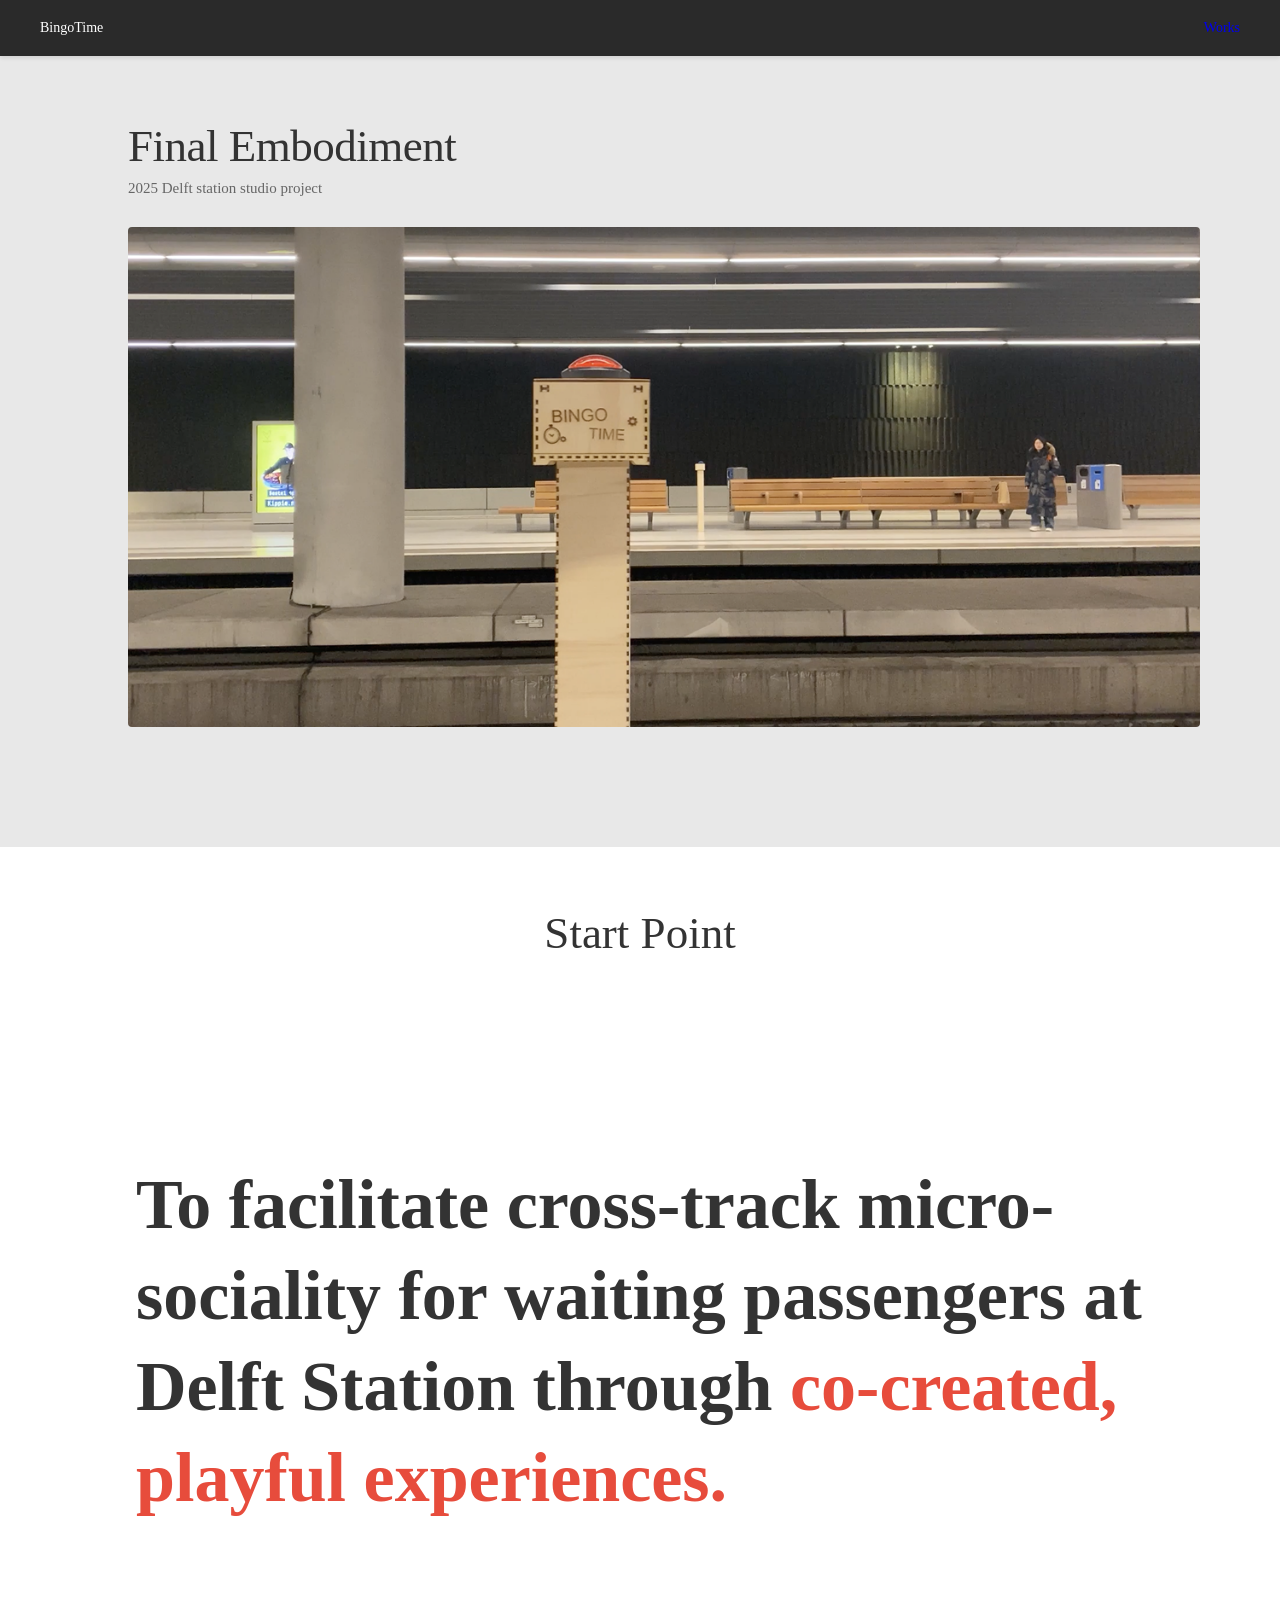
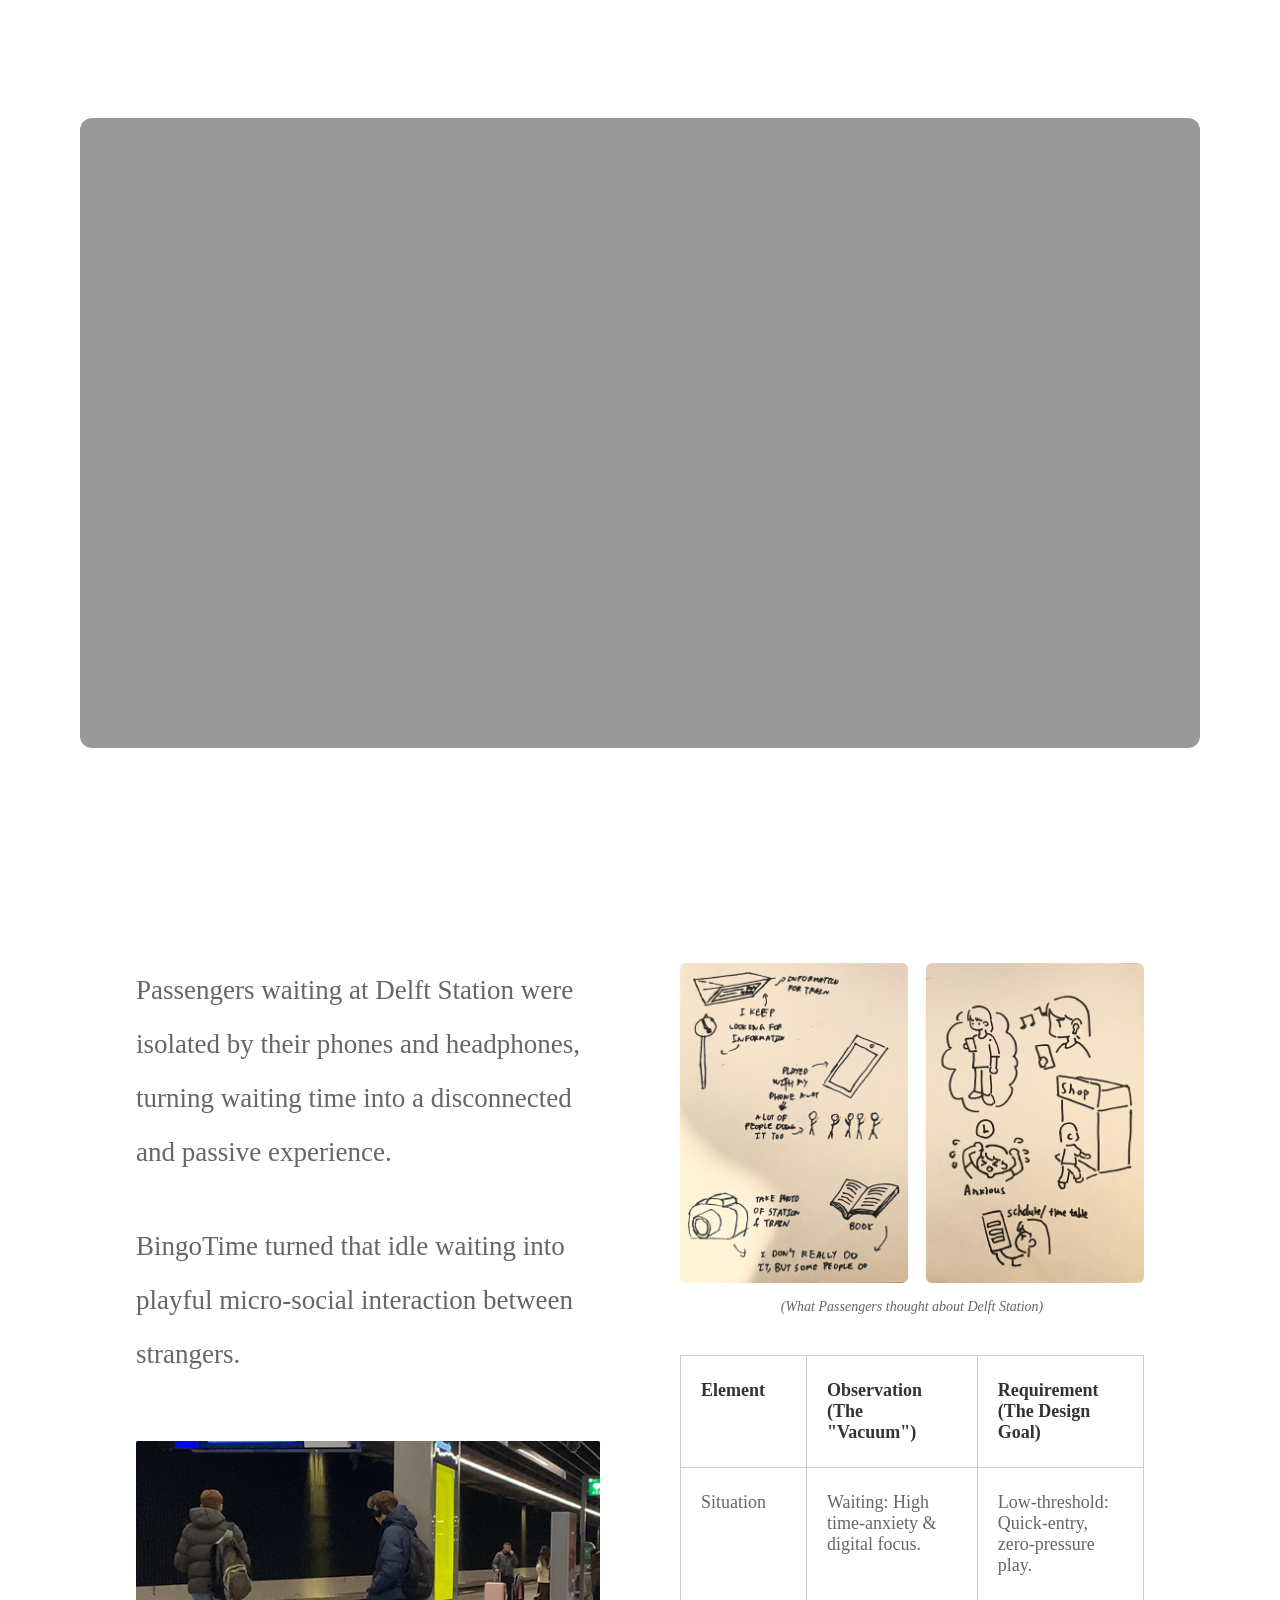
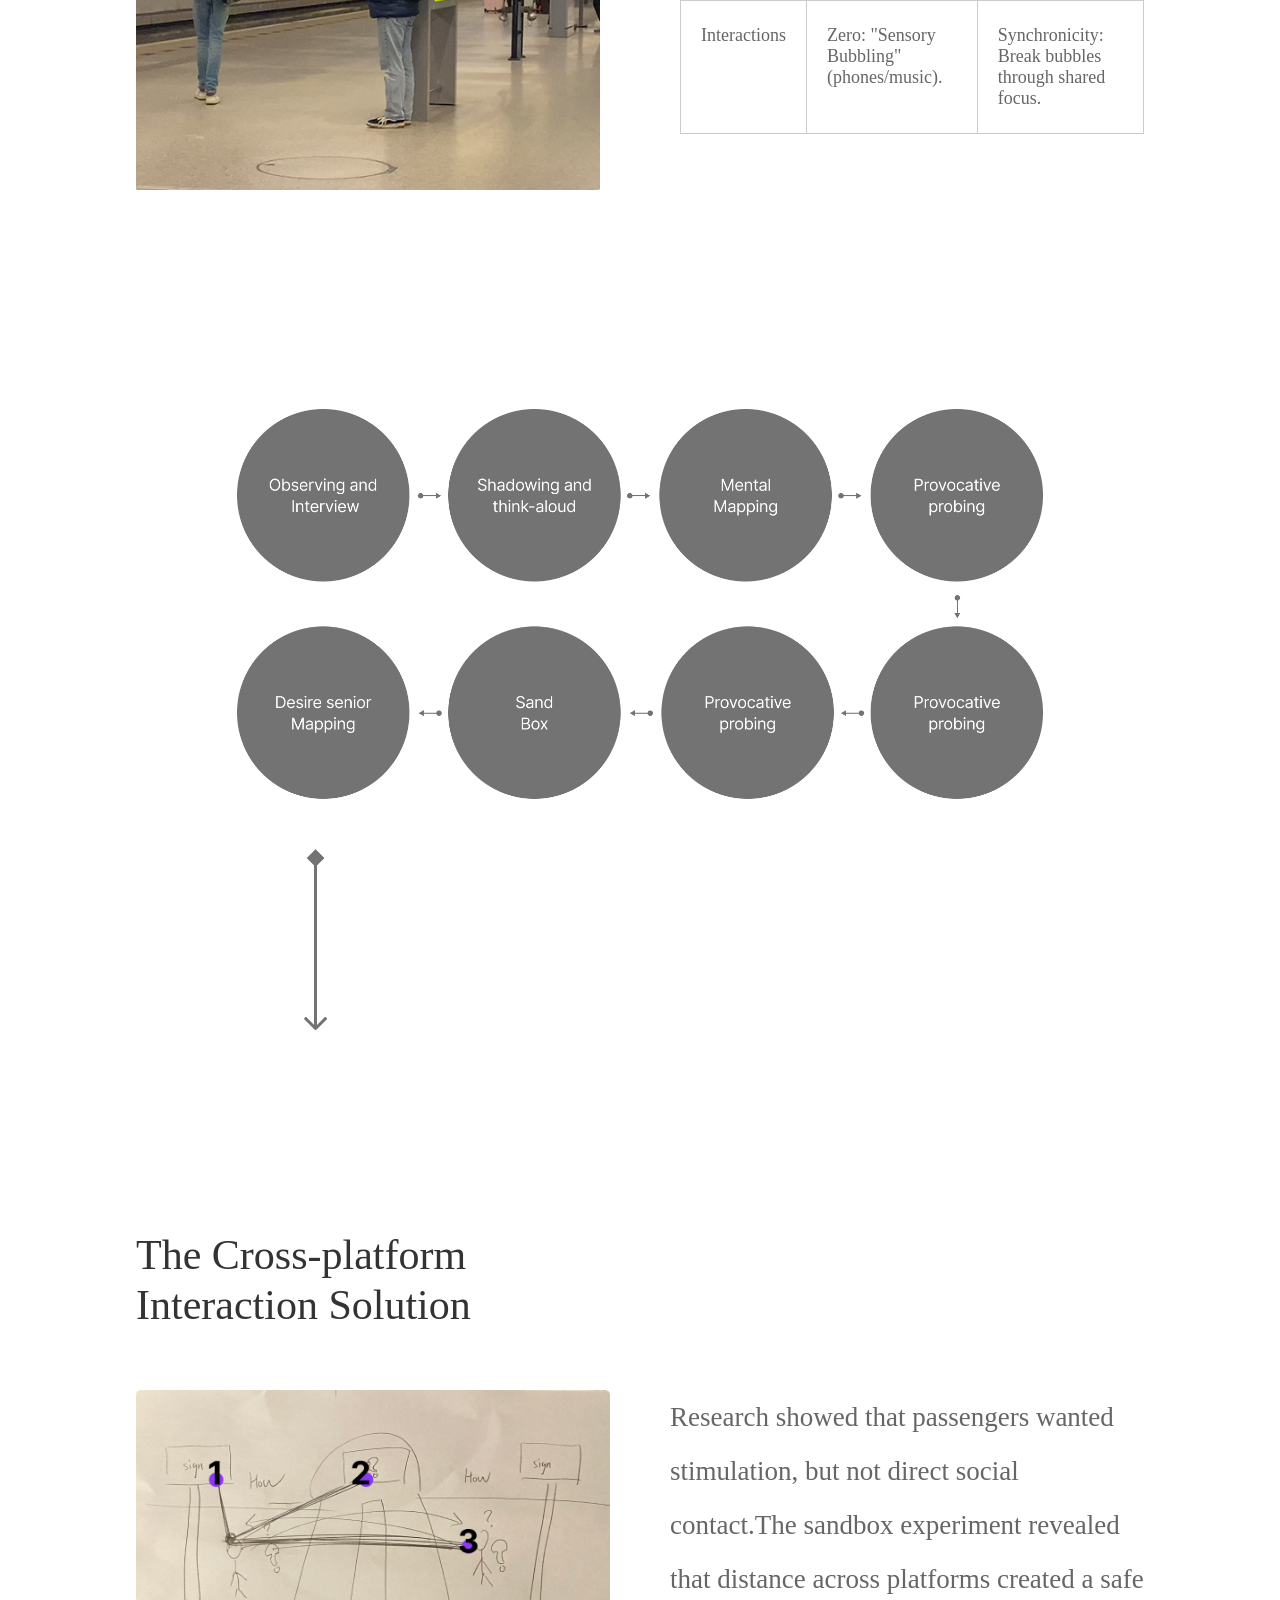
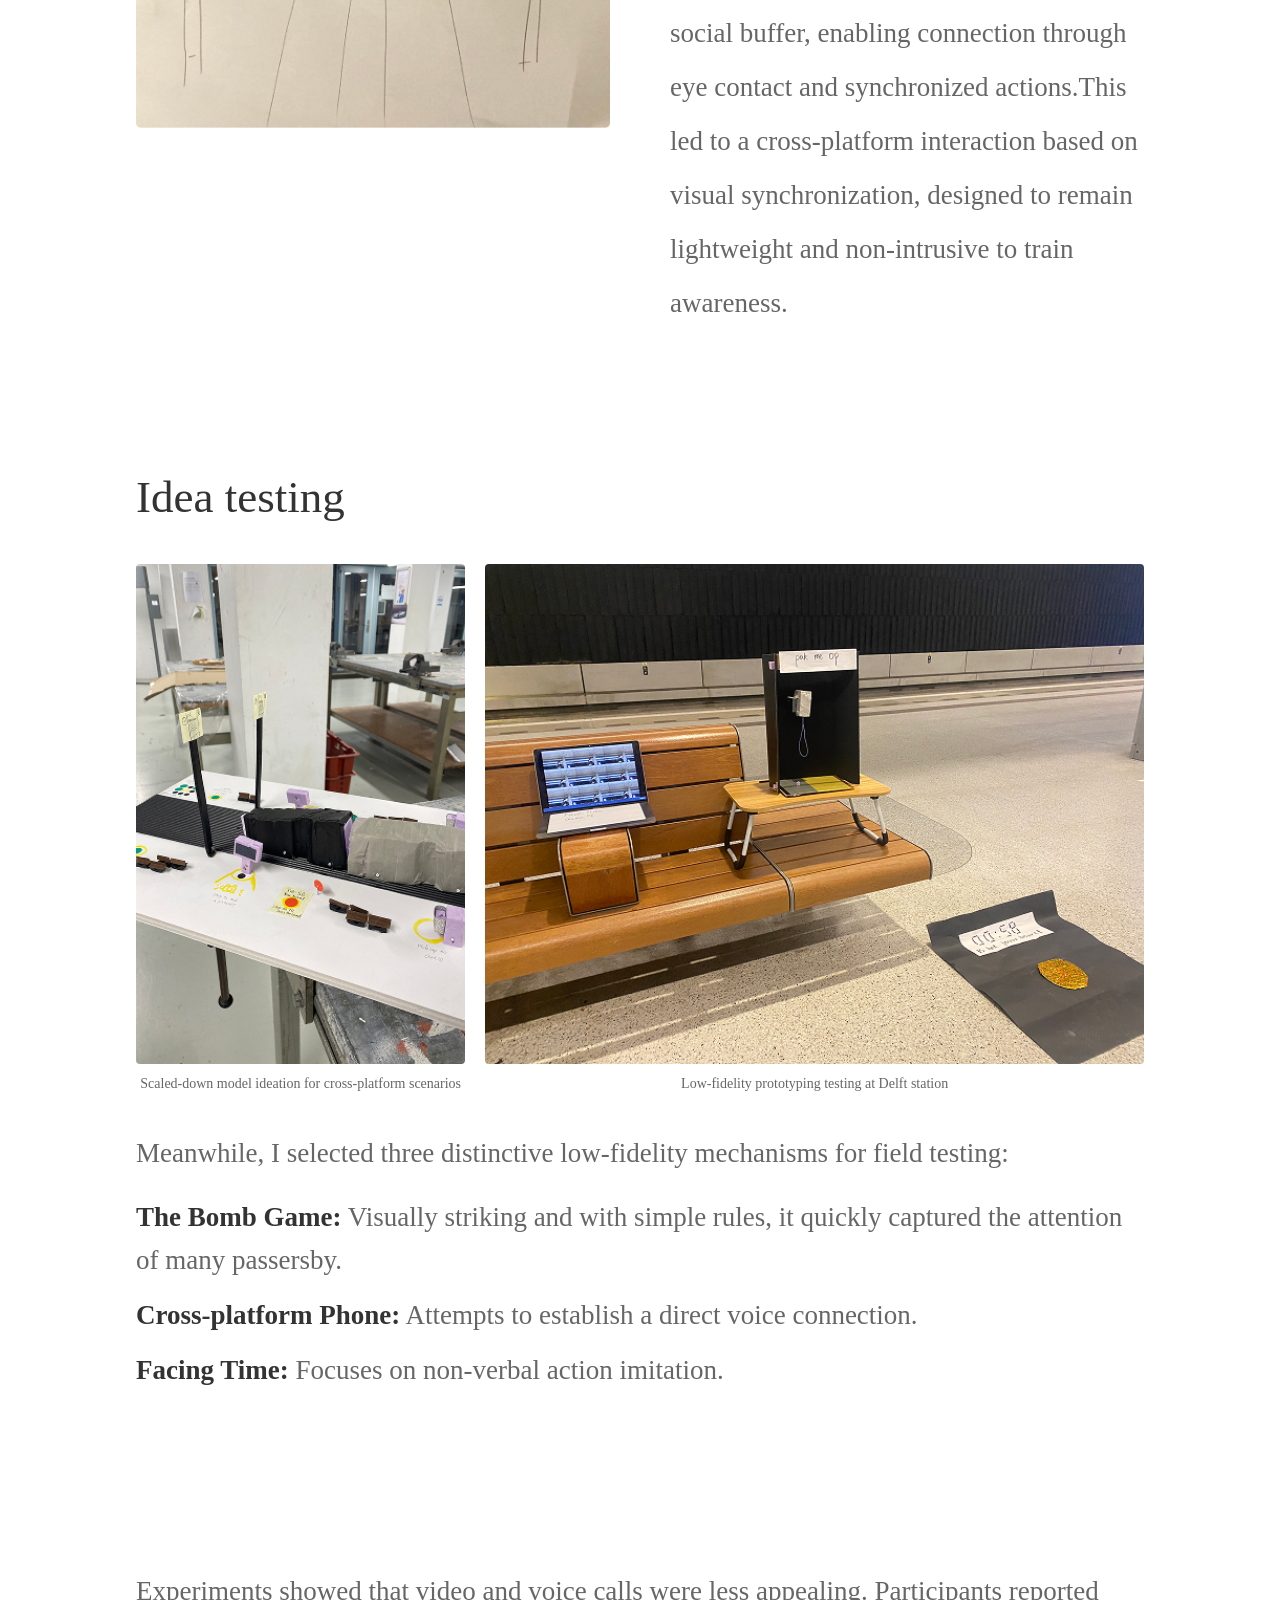
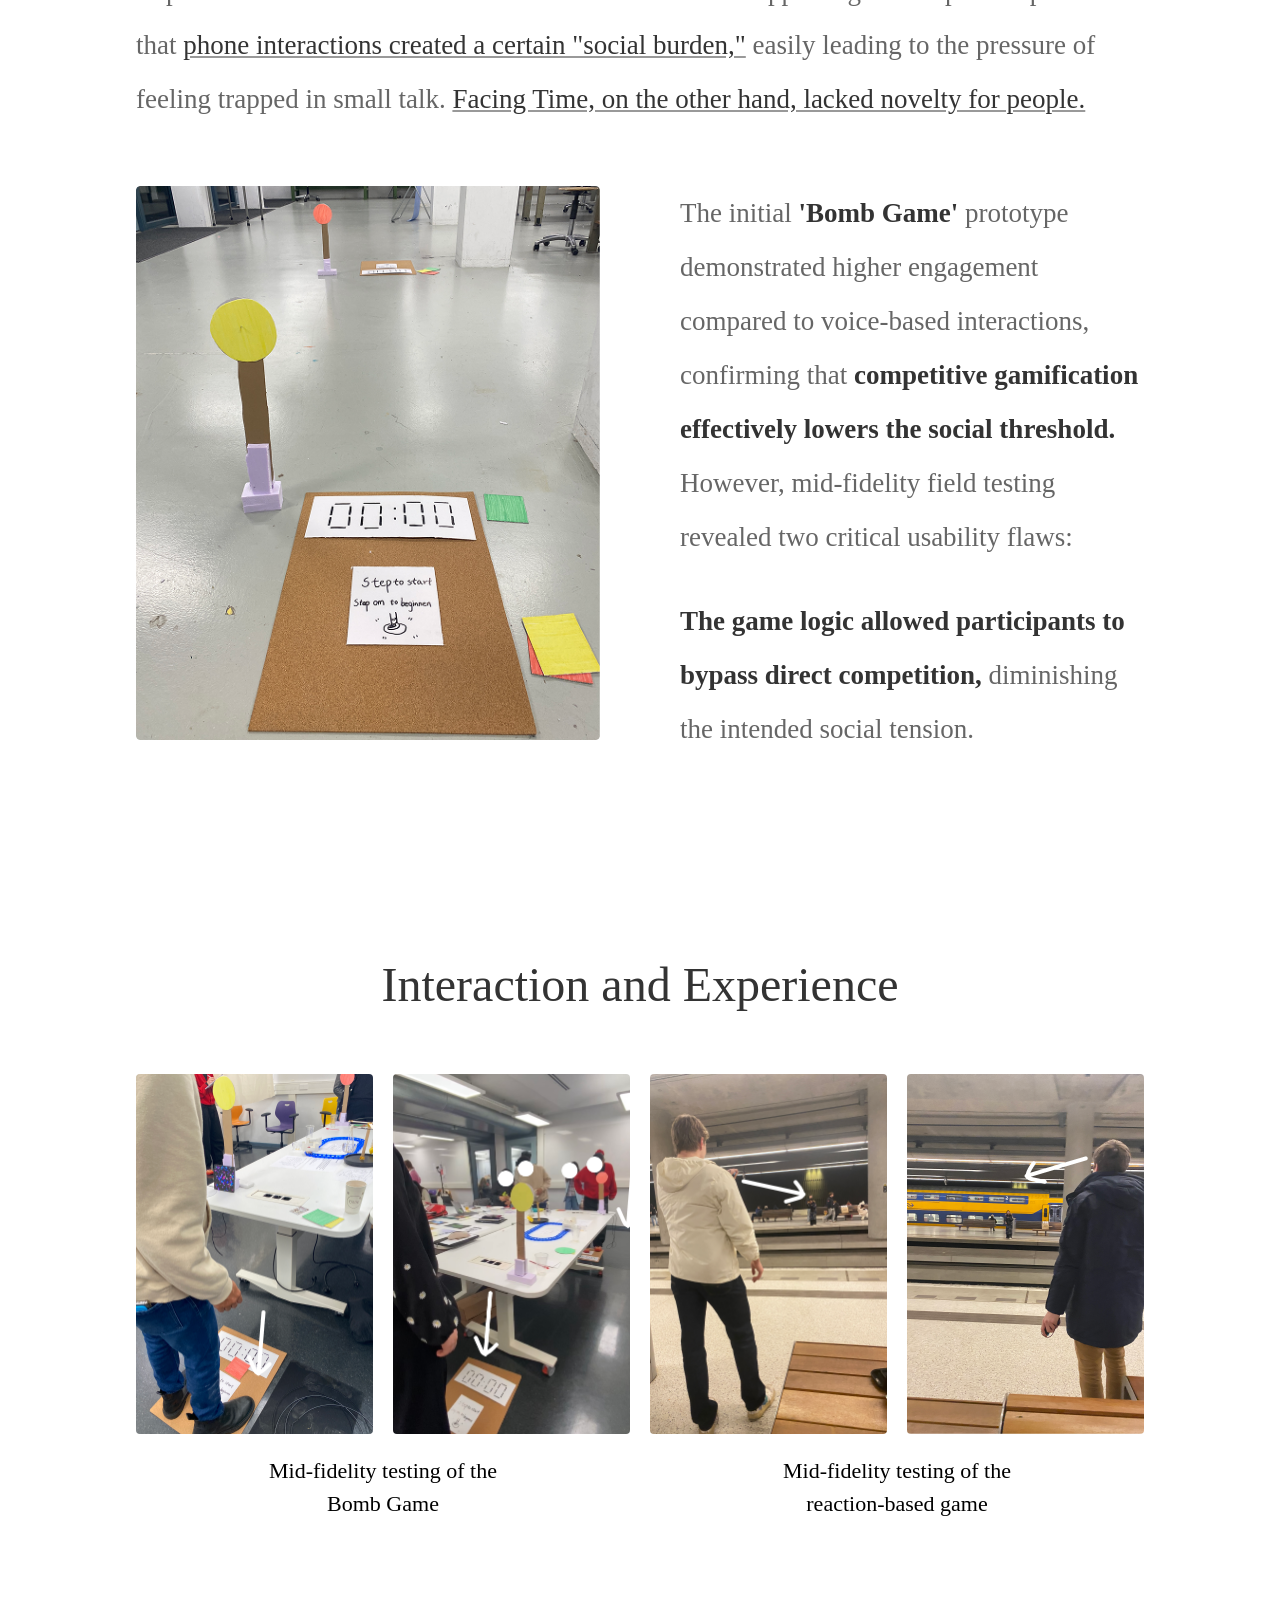
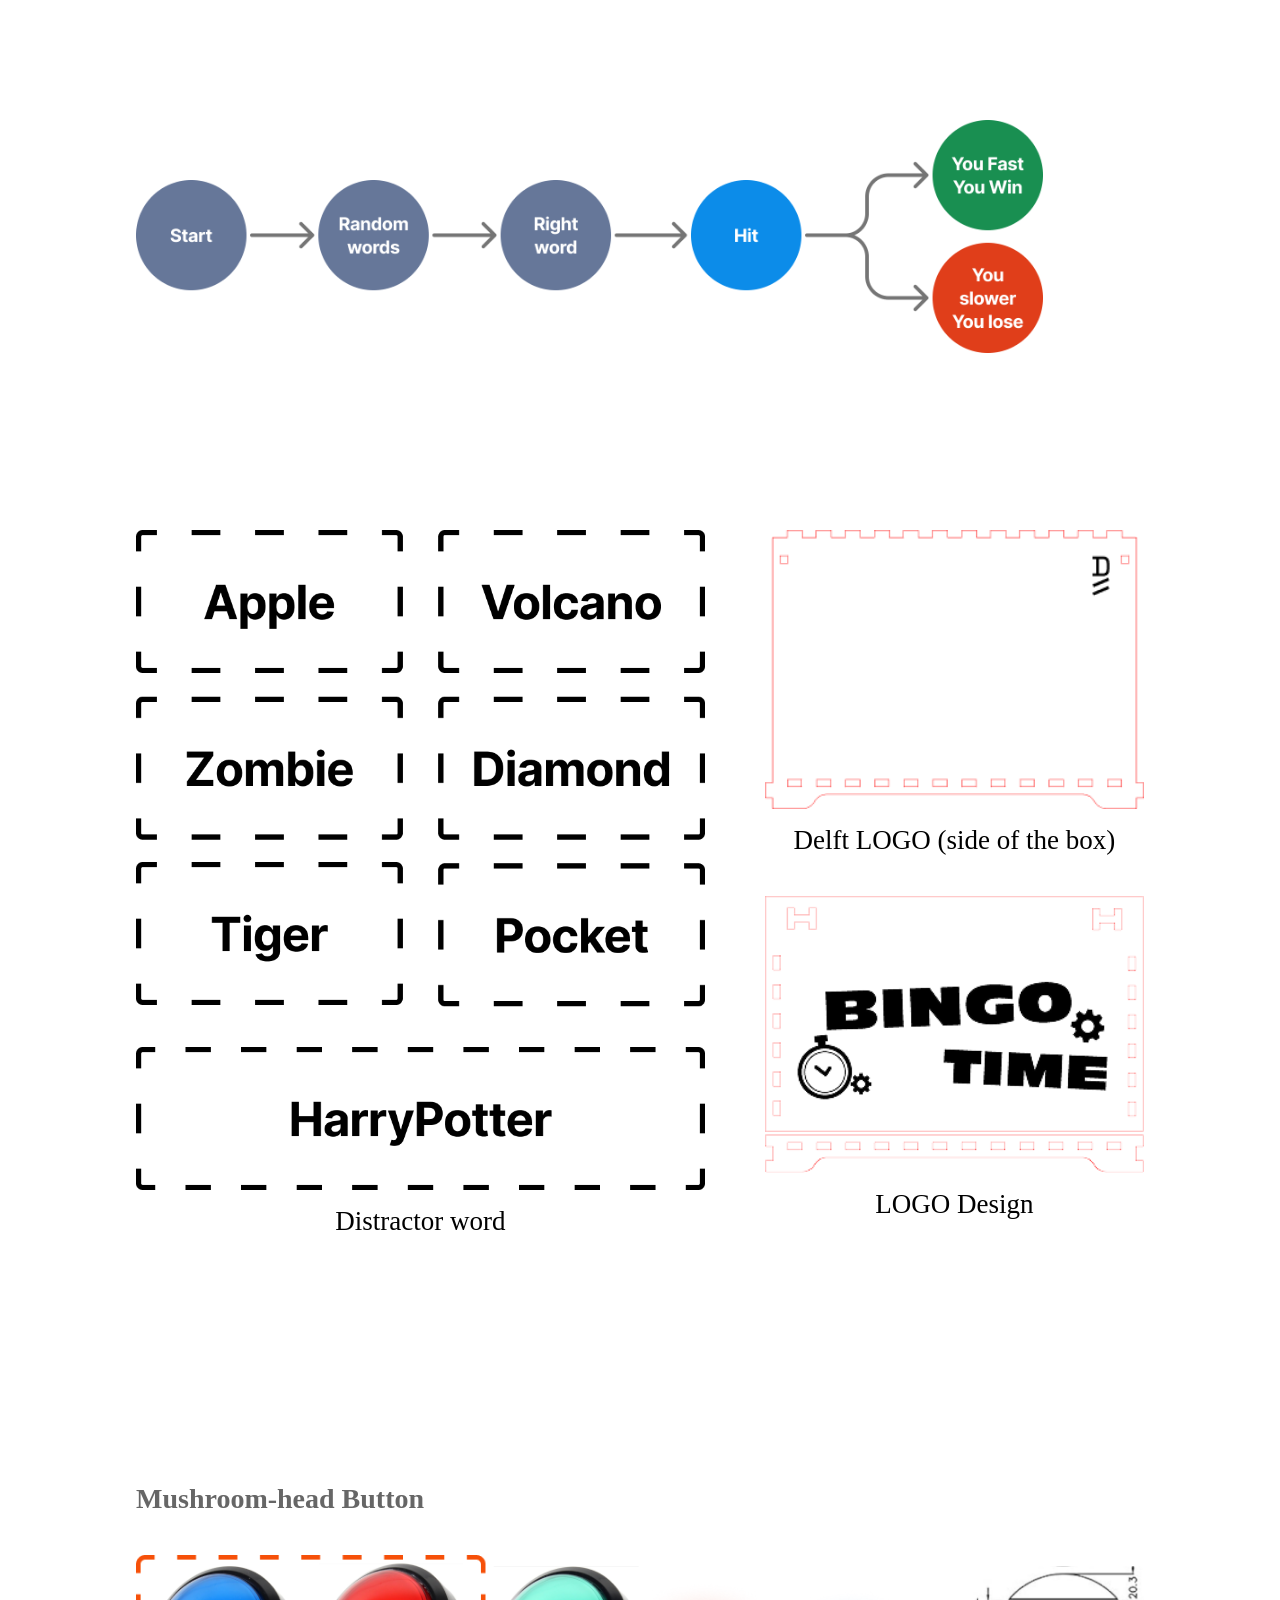
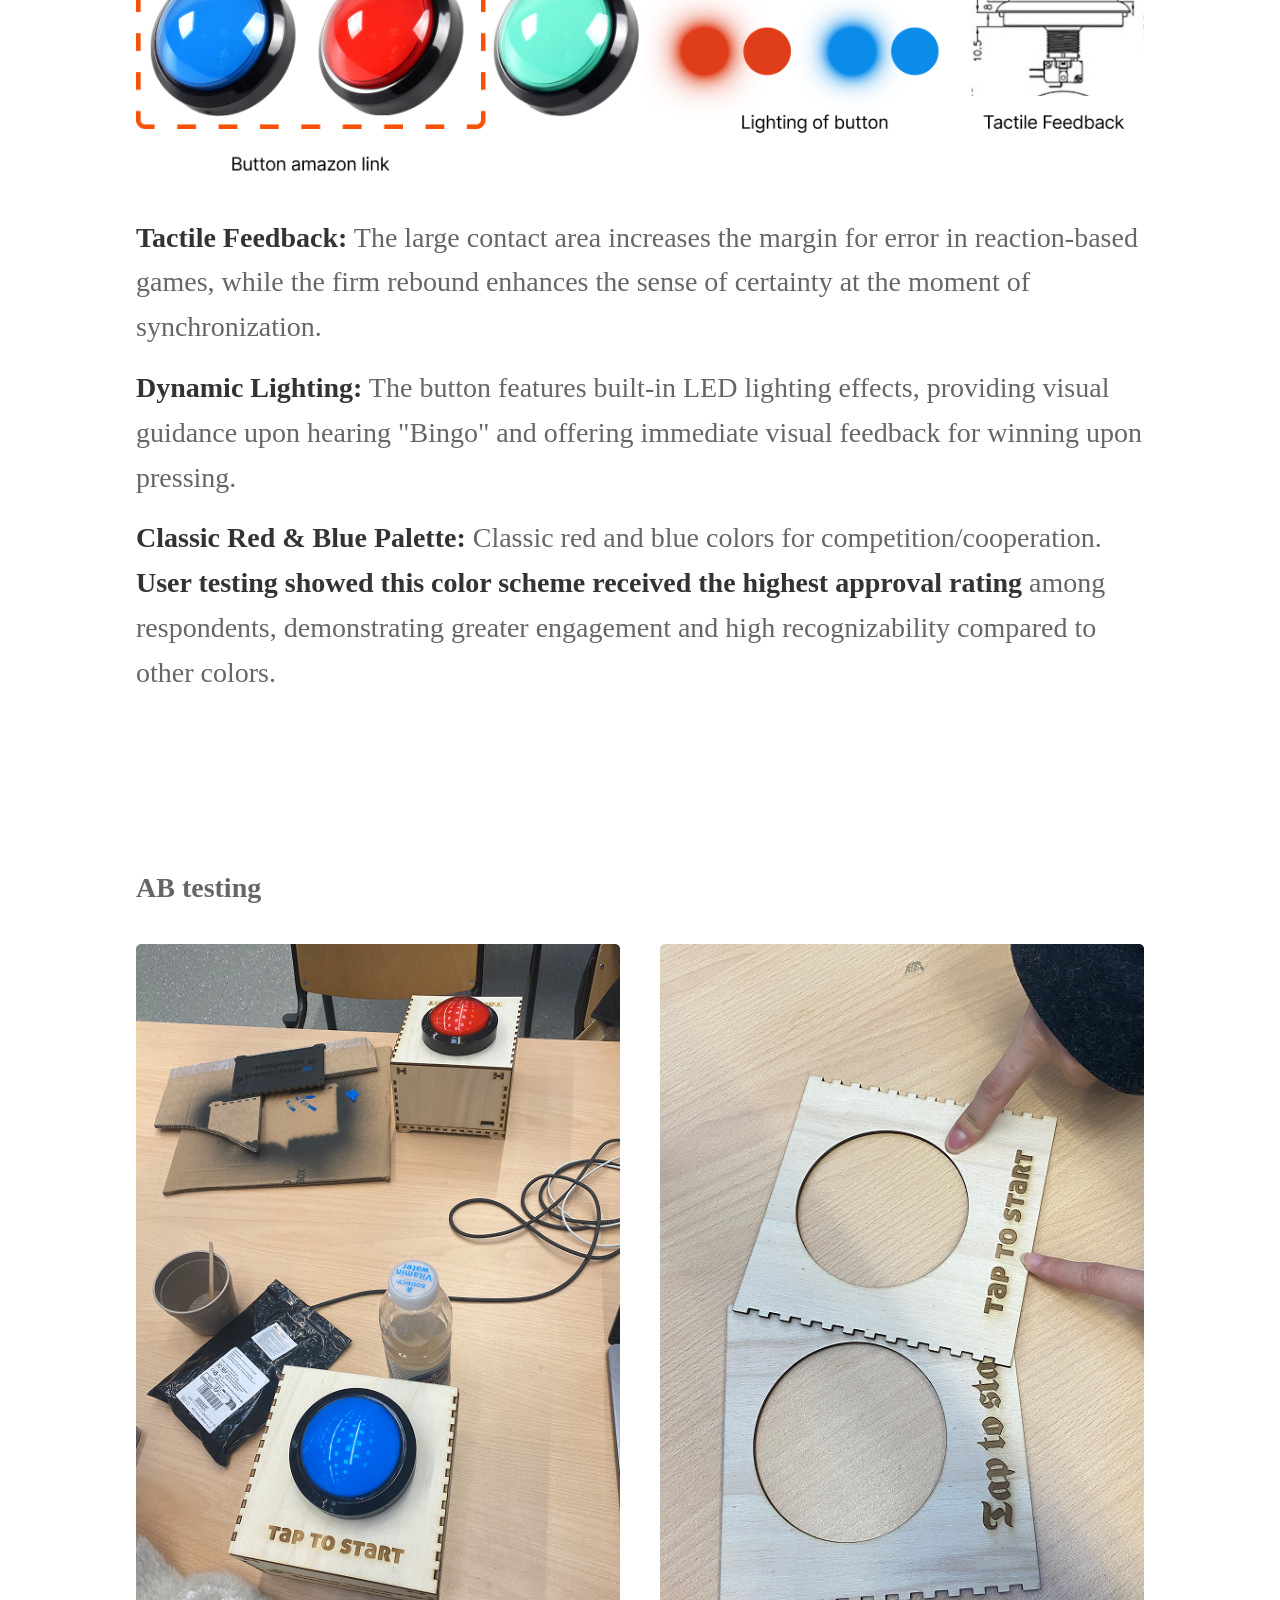
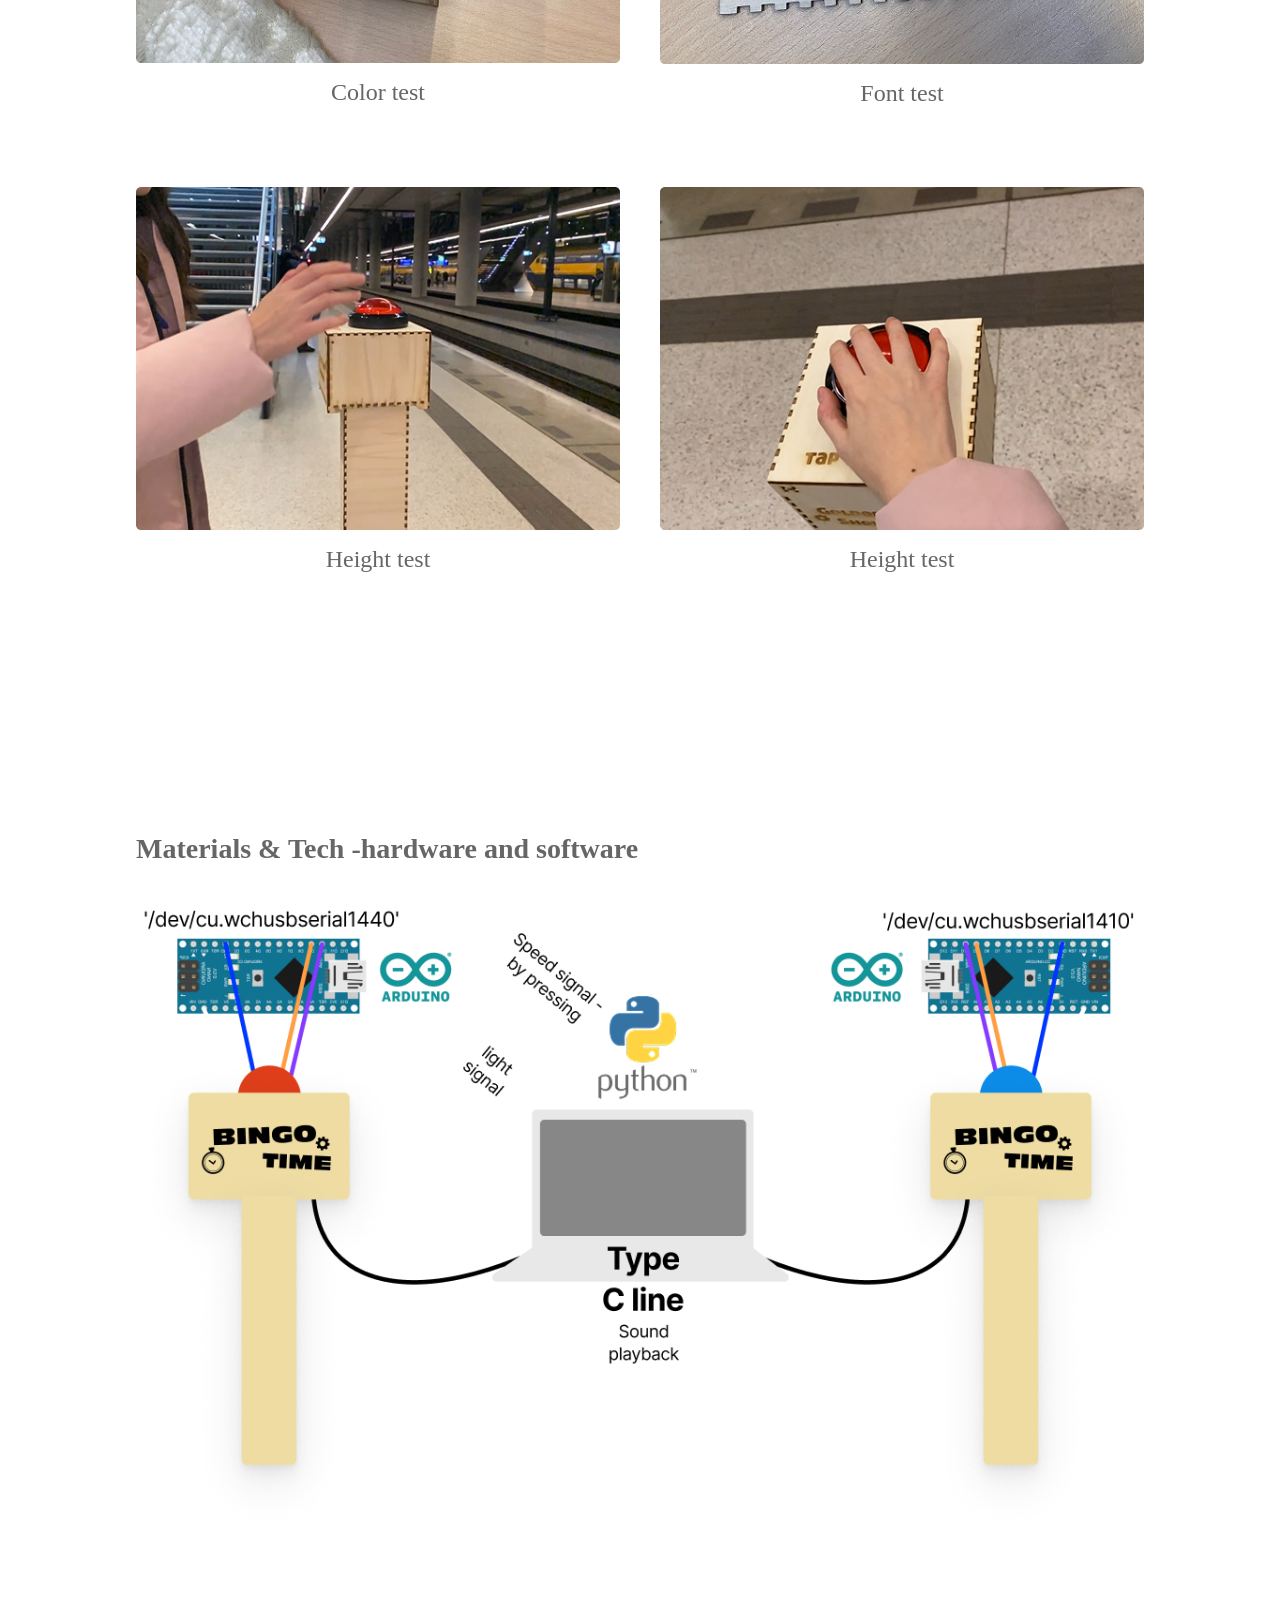
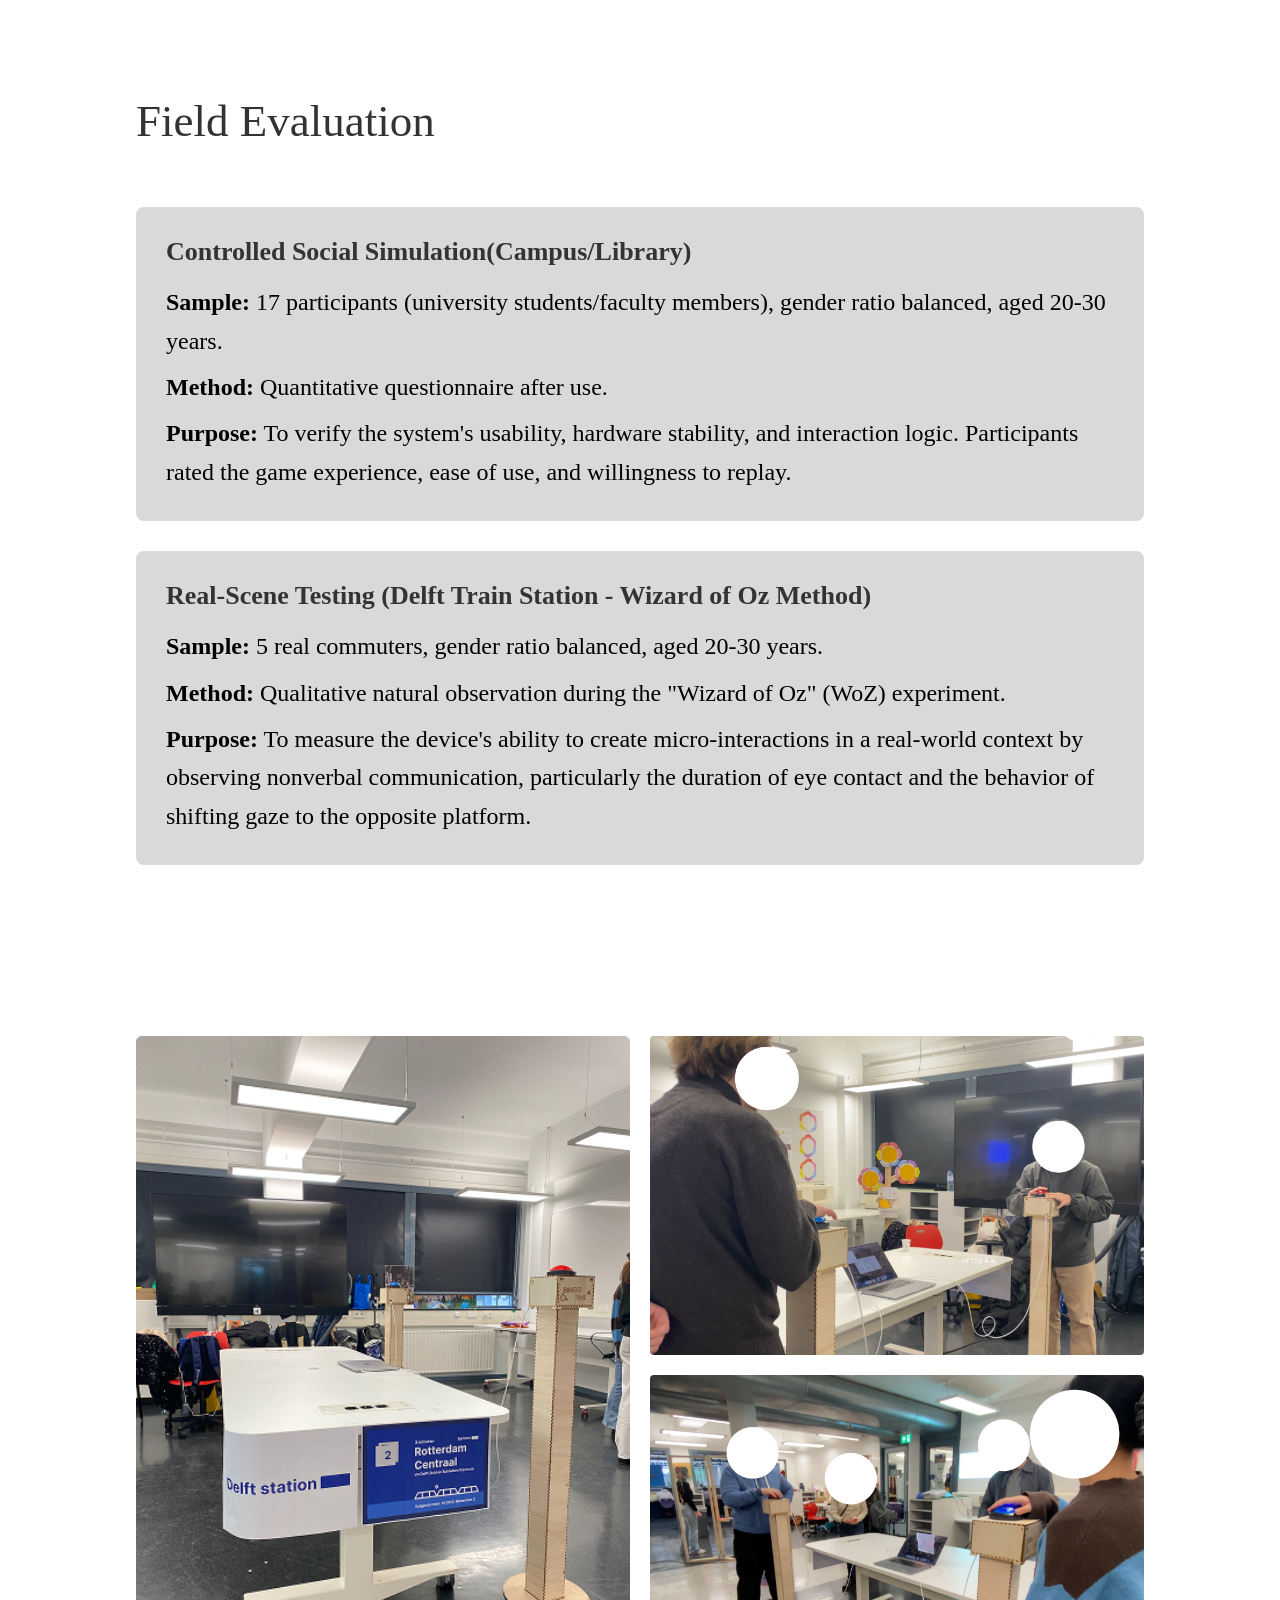
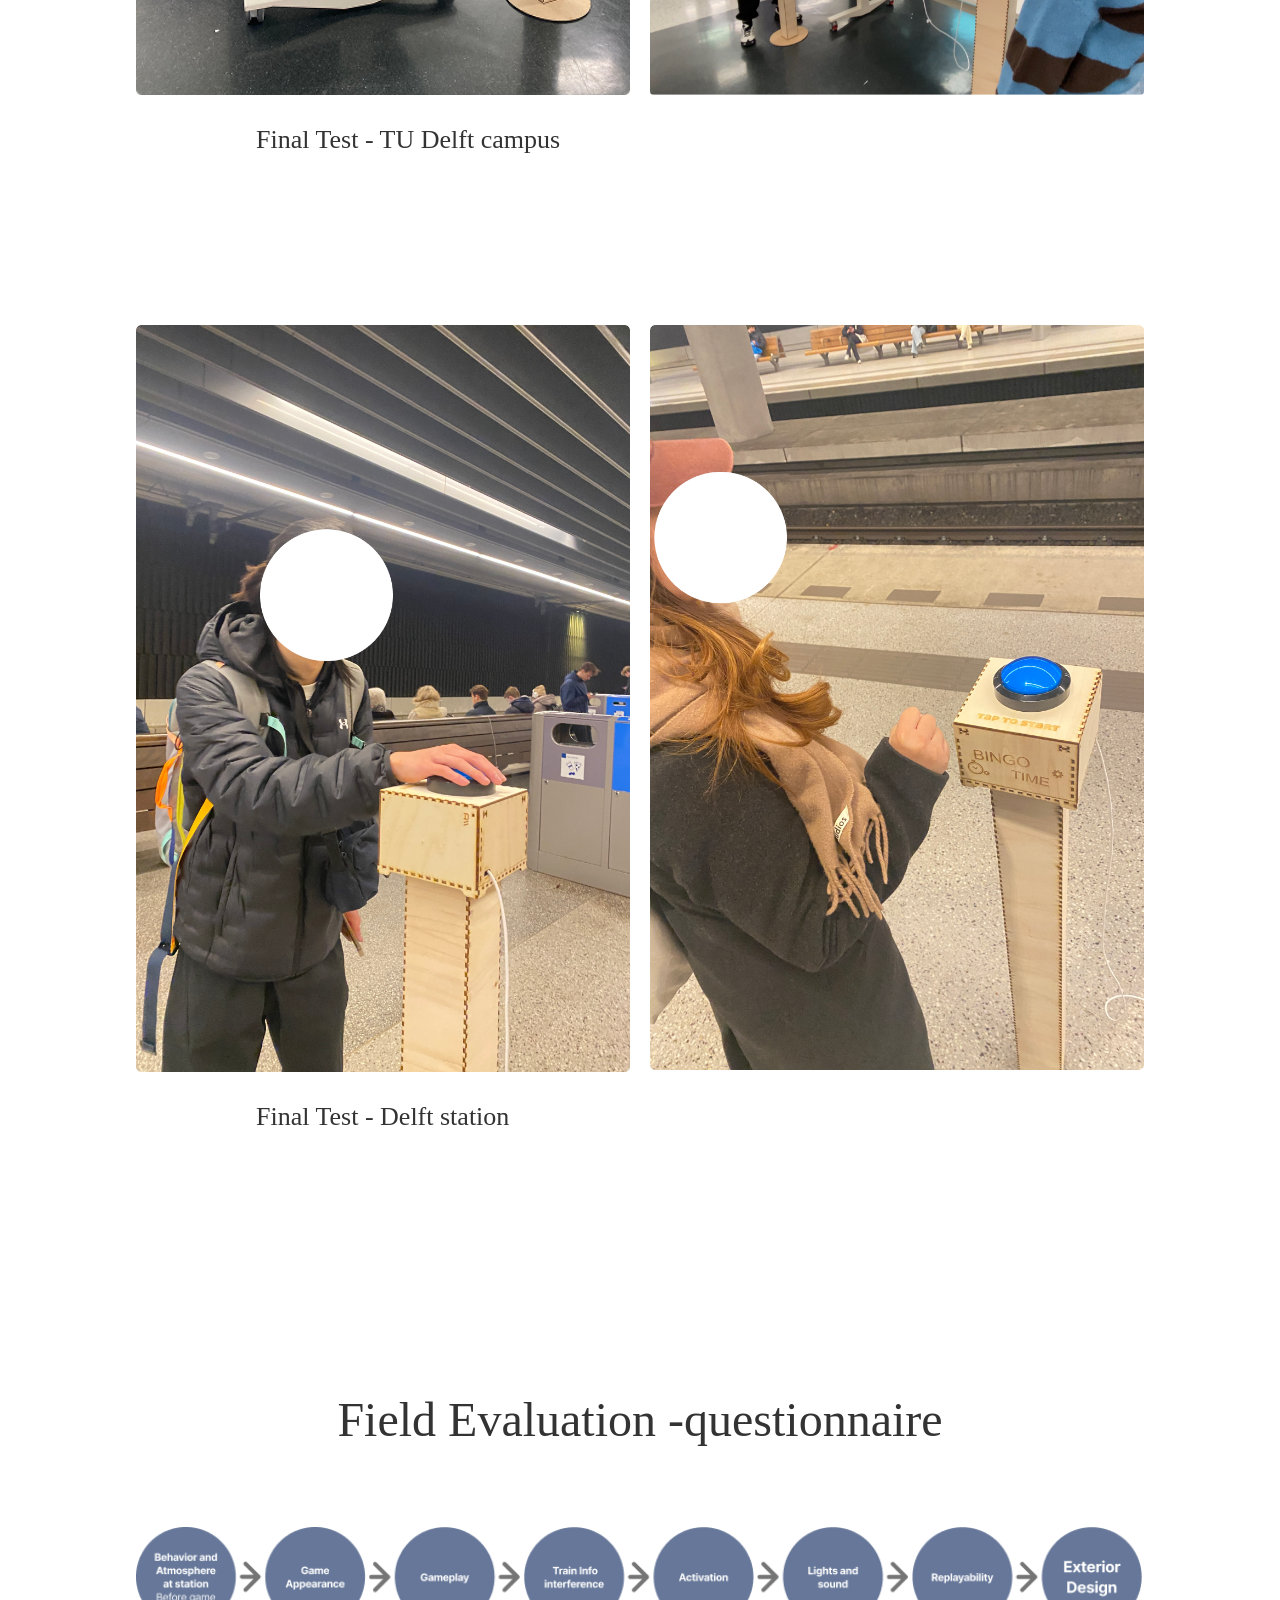
==== commit 572ee317: "Add files via upload" ====
--- a/bingoTime.html
+++ b/bingoTime.html
@@ -9,8 +9,8 @@
 </head>
 <body>
     <header class="header">
-        <div class="header-left"><a href="index.html">BingoTime</a></div>
-        <div class="header-right">Works</div>
+        <div class="header-left"><a href="#">BingoTime</a></div>
+        <div class="header-right"><a href="index.html">Works</a></div>
     </header>
 
     <main class="bingo-main">
